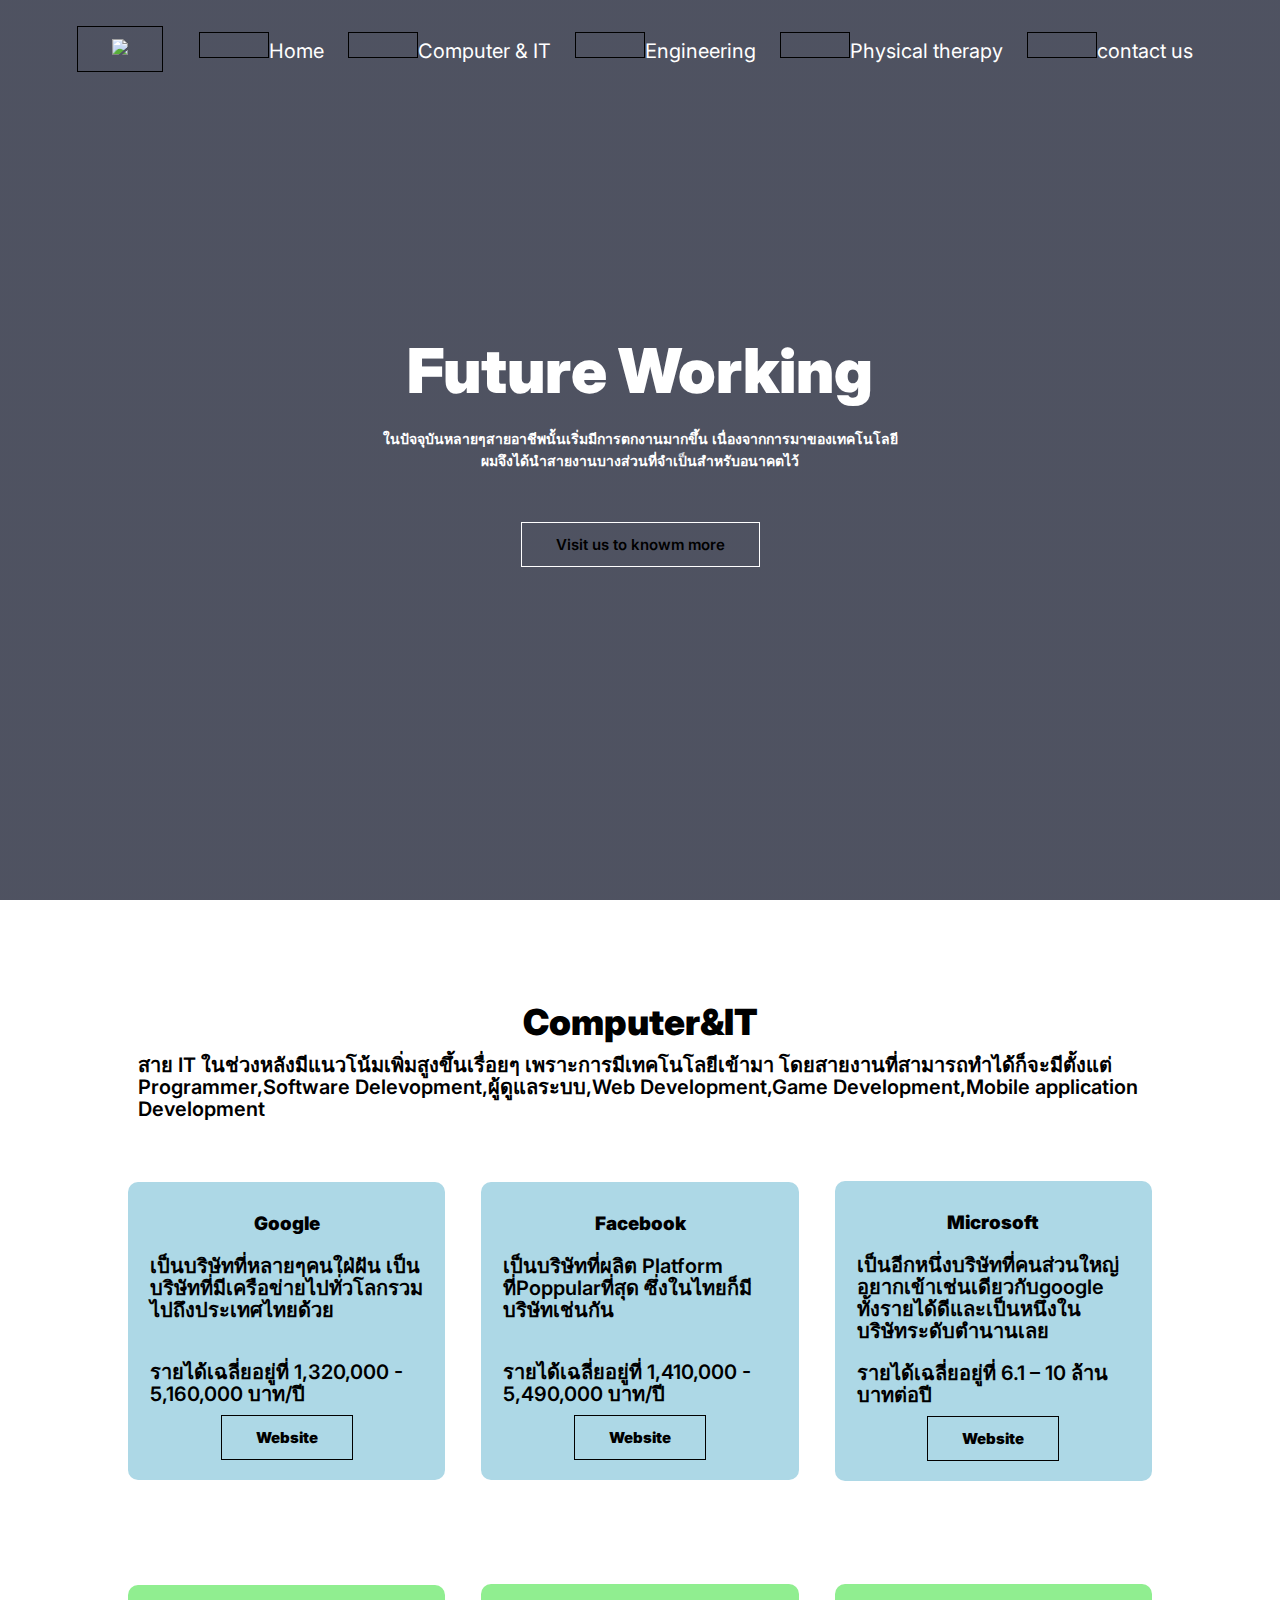
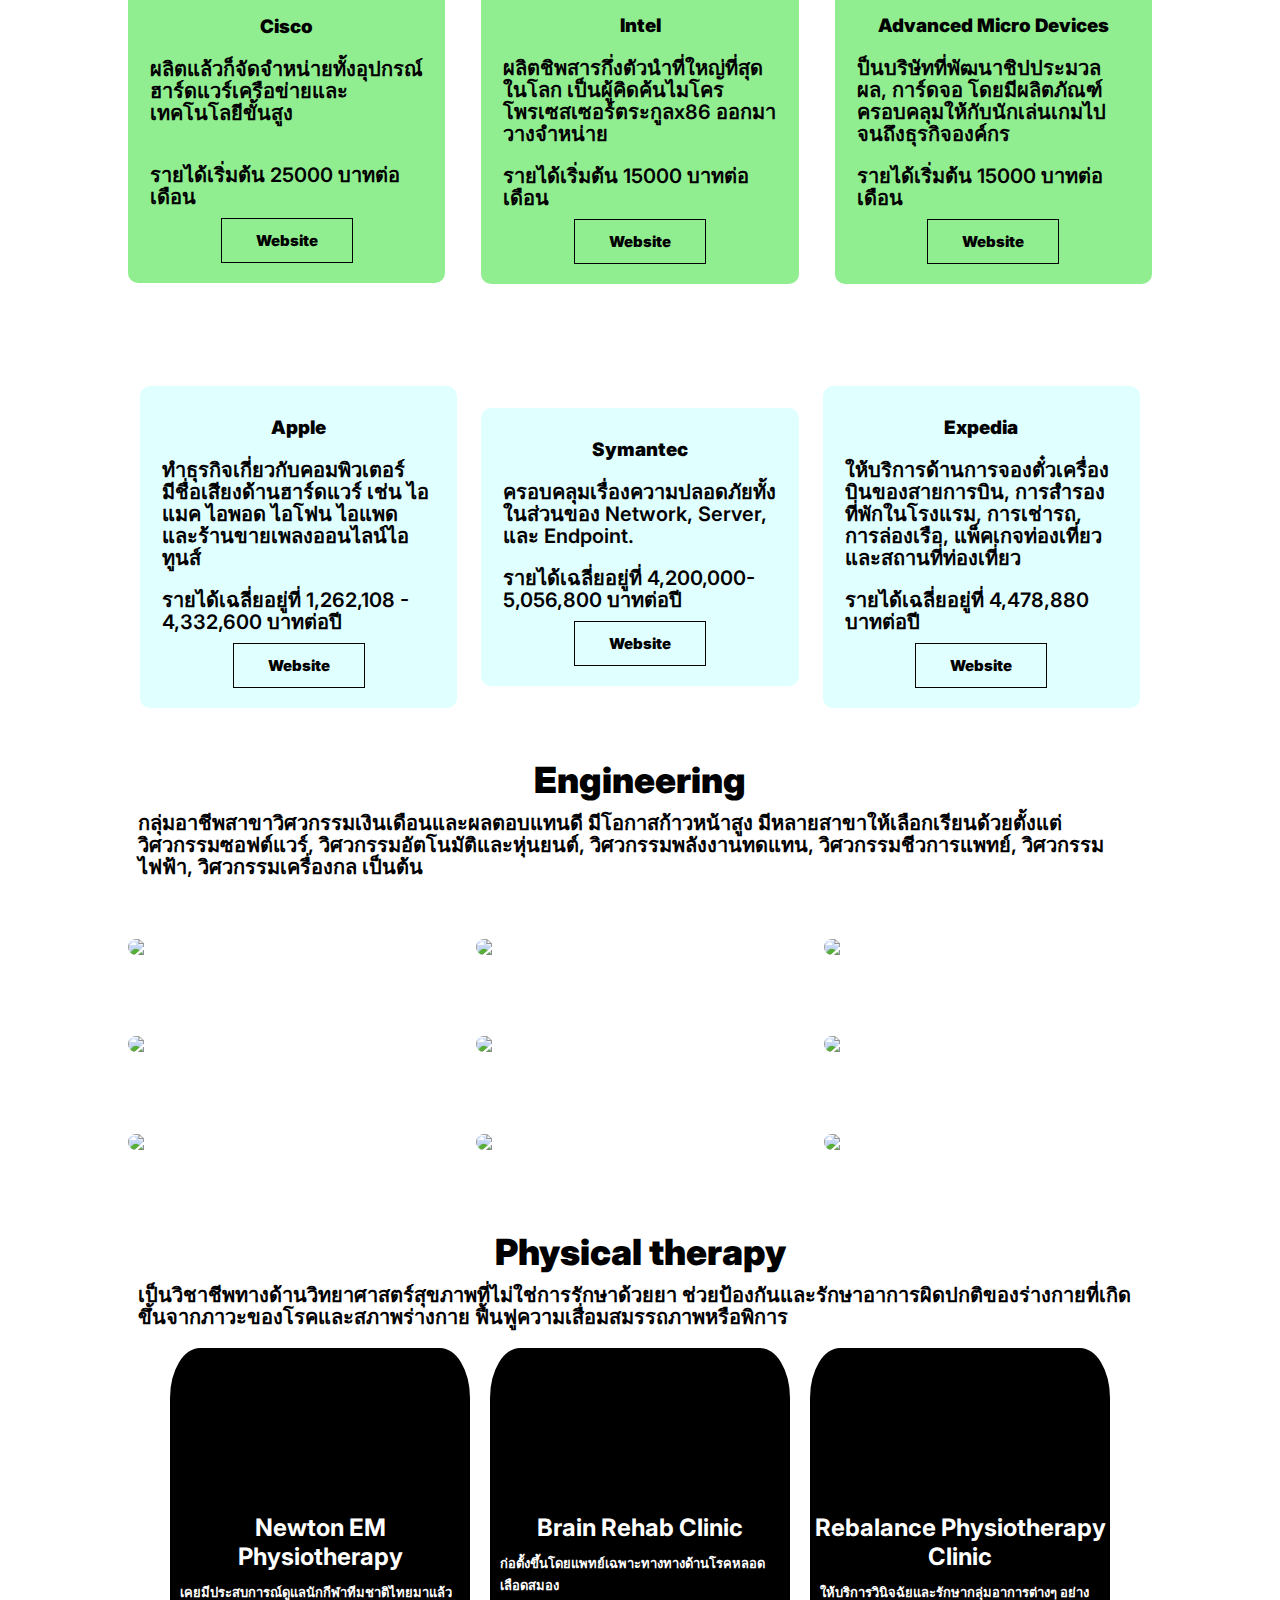
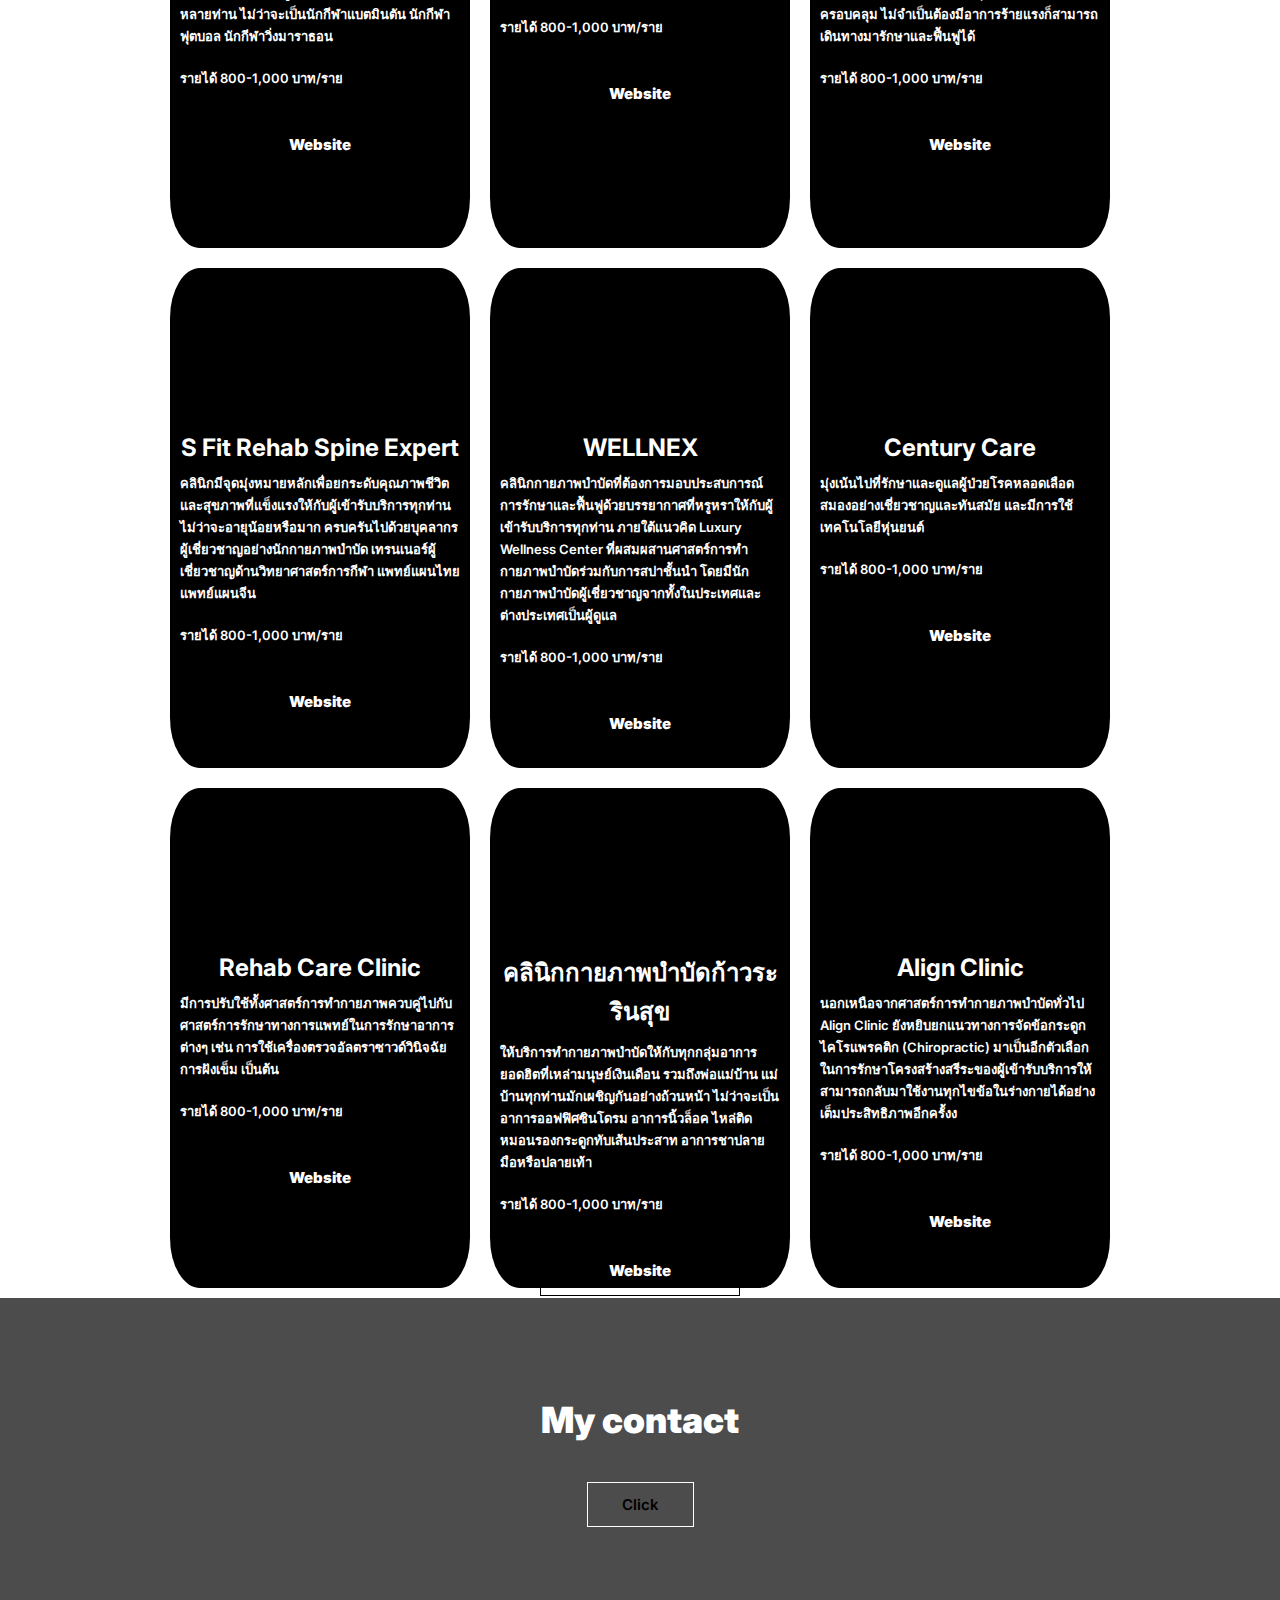
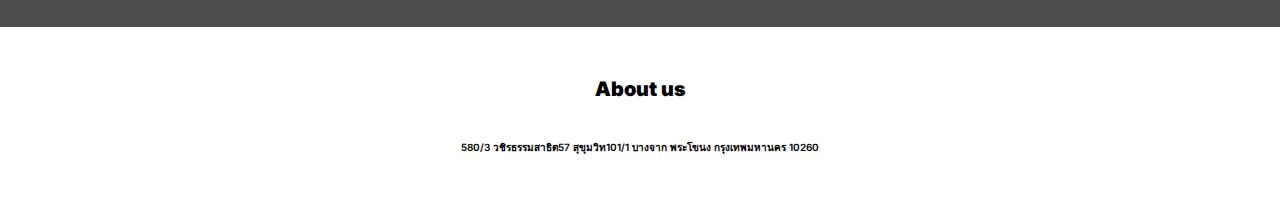
==== index.html @ 01fd1d1c "Add files via upload" ====
<!DOCTYPE html>
<html lang="en">
<head>
    <meta charset="UTF-8">
    <meta name="viewport" content="width=device-width, initial-scale=1.0">
    <title>Working</title>
    <link rel="stylesheet" href="Css.css">
    <link rel="preconnect" href="https://fonts.googleapis.com">
    <link rel="preconnect" href="https://fonts.gstatic.com" crossorigin>
    <link href="https://fonts.googleapis.com/css2?family=Inter:wght@100;600;900&display=swap" rel="stylesheet">
    <script src="Js.js"></script>

    <link rel="stylesheet" href="swiper-bundle.min.css">
</head>
<body>
   <section id="header" class="header">
    <nav>
        <a href="homepage.html"><img src="image/new.png" ></a>
        <div class="nav-links" id="navLinks">
            <i class="fa fa-times" onclick="hideMenu()"></i>
            <ul>
                <li><a href="#header"></a>Home</li>
                <li><a href="#IT"></a>Computer & IT</li>
                <li><a href="#Engineering"></a>Engineering</li>
                <li><a href="#Pty"></a>Physical therapy</li>
                <li><a href="Contact.html" target="_blank"></a>contact us</li>
            </ul>
        </div>
        <i class="fa fa-bars" onclick="showMenu()"></i>
    </nav>

    <div class="text-box">
        <h1>Future Working</h1>
        <p>ในปัจจุบันหลายๆสายอาชีพนั้นเริ่มมีการตกงานมากขึ้น เนื่องจากการมาของเทคโนโลยี <br>
            ผมจึงได้นำสายงานบางส่วนที่จำเป็นสำหรับอนาคตไว้
        </p>
        <a href="" class="hero-btn">Visit us to knowm more</a>
    </div>
   </section> 
   <!-- Computer &IT -->

   <section id="IT" class="Computer">
    <h1>Computer&IT</h1>
    <p>สาย IT ในช่วงหลังมีแนวโน้มเพิ่มสูงขึ้นเรื่อยๆ เพราะการมีเทคโนโลยีเข้ามา โดยสายงานที่สามารถทำได้ก็จะมีตั้งแต่ Programmer,Software Delevopment,ผู้ดูแลระบบ,Web Development,Game Development,Mobile application Development</p>
    <div class="row">
        <div class="com-col">
            <h3>Google</h3>
            <p>เป็นบริษัทที่หลายๆคนใฝ่ฝัน เป็นบริษัทที่มีเครือข่ายไปทั่วโลกรวมไปถึงประเทศไทยด้วย</p><br>
            <p>รายได้เฉลี่ยอยู่ที่ 1,320,000 - 5,160,000 บาท/ปี</p>
            <a href="https://workspace.google.com/intl/en_th/lp/sites/?utm_source=google&utm_medium=cpc&utm_campaign=1605214-Workspace-APAC-TH-en-BKWS-EXA-HV&utm_content=text-ad-none-none-DEV_c-CRE_663247461299-ADGP_Hybrid%20%7C%20BKWS%20-%20EXA%20%7C%20Txt_Sites_2-KWID_43700073752533693-kwd-920890075&userloc_1012728-network_g=&utm_term=KW_website%20google&gad=1&gclid=Cj0KCQjwhfipBhCqARIsAH9msbkb0Ig8JDxZynt19Jv9ZWSidZfWxNSWWNmdw6KAHRR9aK80w8Et88MaAsuAEALw_wcB&gclsrc=aw.ds">Website</a>
        </div>

        <div class="com-col">
            <h3>Facebook</h3>
            <p>เป็นบริษัทที่ผลิต Platform ที่Poppularที่สุด ซึ่งในไทยก็มีบริษัทเช่นกัน</p><br>
            <p>รายได้เฉลี่ยอยู่ที่ 1,410,000 - 5,490,000 บาท/ปี</p>
            <a href="https://www.googleadservices.com/pagead/aclk?sa=L&ai=DChcSEwjB75e9u5uCAxX3CXsHHecEAeIYABAAGgJ0bQ&gclid=Cj0KCQjwhfipBhCqARIsAH9msbmf8SQLPDVaaCQawbxkRf_F5i7EUSCWMmeyaP5wkolPDIFimy0N78kaAriREALw_wcB&ohost=www.google.com&cid=CAESV-D2Y46MriFkrymim8Nj9zIgcDpCGva1AnKdcSvnKJ6Y9a2elKciKQsZx6lMFumKW4Yzfomm928cEMv0lwIJS0KnomHLwUmIX4ub_AXOwvOnE44OJCqCug&sig=AOD64_3FYHjezRSFEt8rEEiflb-7Vt9Miw&q&adurl&ved=2ahUKEwjUr5G9u5uCAxVzbfUHHdW7CpMQ0Qx6BAgIEAE">Website</a>
        </div>

        <div class="com-col">
            <h3>Microsoft</h3>
            <p>เป็นอีกหนึ่งบริษัทที่คนส่วนใหญ่อยากเข้าเช่นเดียวกับgoogle ทั้งรายได้ดีและเป็นหนึงในบริษัทระดับตำนานเลย</p>
            <p>รายได้เฉลี่ยอยู่ที่ 6.1 – 10 ล้านบาทต่อปี</p>
            <a href="https://www.microsoft.com/th-th/">Website</a>
        </div>
    </div>

    <div class="row">
        <div class="com-col1">
            <h3>Cisco</h3>
            <p>ผลิตแล้วก็จัดจำหน่ายทั้งอุปกรณ์ฮาร์ดแวร์เครือข่ายและเทคโนโลยีขั้นสูง</p><br>
            <p>รายได้เริ่มต้น 25000 บาทต่อเดือน</p>
            <a href="https://www.cisco.com/c/th_th/index.html">Website</a>
        </div>

        <div class="com-col1">
            <h3>Intel</h3>
            <p>ผลิตชิพสารกึ่งตัวนำที่ใหญ่ที่สุดในโลก เป็นผู้คิดค้นไมโครโพรเซสเซอร์ตระกูลx86 ออกมาวางจำหน่าย</p>
            <p>รายได้เริ่มต้น 15000 บาทต่อเดือน</p>
            <a href="https://www.thailand.intel.com/content/www/th/th/homepage.html">Website</a>
        </div>

        <div class="com-col1">
            <h3>Advanced Micro Devices</h3>
            <p>ป็นบริษัทที่พัฒนาชิปประมวลผล, การ์ดจอ โดยมีผลิตภัณฑ์ครอบคลุมให้กับนักเล่นเกมไปจนถึงธุรกิจองค์กร</p>
            <p>รายได้เริ่มต้น 15000 บาทต่อเดือน</p>
            <a href="https://www.amdthailand.com/">Website</a>
        </div>
    </div>

    <div class="row">
        <div class="com-col2">
            <h3>Apple</h3>
            <p>ทำธุรกิจเกี่ยวกับคอมพิวเตอร์ มีชื่อเสียงด้านฮาร์ดแวร์ เช่น ไอแมค ไอพอด ไอโฟน ไอแพด และร้านขายเพลงออนไลน์ไอทูนส์</p>
            <p>รายได้เฉลี่ยอยู่ที่ 1,262,108 - 4,332,600 บาทต่อปี</p>
            <a href="https://www.apple.com/">Website</a>
        </div>

        <div class="com-col2">
            <h3>Symantec</h3>
            <p>ครอบคลุมเรื่องความปลอดภัยทั้งในส่วนของ Network, Server, และ Endpoint.</p>
            <p>รายได้เฉลี่ยอยู่ที่ 4,200,000-5,056,800 บาทต่อปี</p>
            <a href="https://www.broadcom.com/products/cybersecurity">Website</a>
        </div>

        <div class="com-col2">
            <h3>Expedia</h3>
            <p>ให้บริการด้านการจองตั๋วเครื่องบินของสายการบิน, การสำรองที่พักในโรงแรม, การเช่ารถ, การล่องเรือ, แพ็คเกจท่องเที่ยวและสถานที่ท่องเที่ยว</p>
            <p>รายได้เฉลี่ยอยู่ที่ 4,478,880 บาทต่อปี</p>
            <a href="https://www.expediagroup.com/home/default.aspx">Website</a>
        </div>
    </div>

   </section>
   
   <!-- Engineering -->
   <section id="Engineering" class="Engineering">
    <h1>Engineering</h1>
    <p>กลุ่มอาชีพสาขาวิศวกรรมเงินเดือนและผลตอบแทนดี มีโอกาสก้าวหน้าสูง มีหลายสาขาให้เลือกเรียนด้วยตั้งแต่วิศวกรรมซอฟต์แวร์, วิศวกรรมอัตโนมัติและหุ่นยนต์, วิศวกรรมพลังงานทดแทน, วิศวกรรมชีวการแพทย์, วิศวกรรมไฟฟ้า, วิศวกรรมเครื่องกล เป็นต้น</p>

    <div class="row">
        <div class="En-col">
            <img src="image/comEn1.jpg">
            <div class="layer">
                <h3>Software Engineering</h3>
                <p>ทําหน้าที่ วิเคราะห์และตรวจสอบซอฟต์แวร์ที่พัฒนาขึ้นอย่างมีแผนโดย อาศัยหลักการทางด้านวิศวกรรมศาสตร์เข้ามาช่วย</p>
                <h31>Amazon</h31>
                <p0>เป็นเว็บไซต์ในลักษณะEcomerce และเป็นเว็บไซต์ขายของออนไลน์ที่ใหญ่ที่สุดในสหรัฐอเมริกา</p0><br>
                <p1>รายได้สูงสุด 12,642,000 บาทต่อปี</p1>
                <a href="https://www.amazon.com/">Website</a>
            </div>
        </div>

        <div class="En-col">
            <img src="image/Mac.avif">
            <div class="layer">
                <h3>Mechanical Engineering</h3>
                <p>ทําหน้าที่ผลิตสินค้า เครื่องมือทางการแพทย์ ยานยนต์ เกษตรกรรม และระบบเครื่องจักรภายในอาคาร</p>
                <h31>Ford Motor Company</h31>
                <p0>เดำเนินธุรกิจของFort ทั้งการผลิต การกระจายสินค้า การขาย และการบริการหลังการขาย</p0><br>
                <p1>รายได้อยู่ที่27,000-42,000 บาทต่อเดือน</p1>
                <a href="https://www.ford.com/">Website</a>
            </div>
        </div>

        <div class="En-col">
            <img src="image/ElEn.jpg">
            <div class="layer">
                <h3>Electical Engineering</h3>
                <p>ทําหน้าที่ แก้ไขปัญหาเบื้องต้นและการแก้ไขปัญหาต่าง ๆ ที่เกี่ยวกับไฟฟ้า การออกแบบฮาร์ดแวร์และซอฟต์แวร์ และการตรวจสอบการจ่ายพลังงานไฟฟ้า</p>
                <h31>TECHNIC ELECTRICAL ENGINEERING</h31>
                <p0>ประกอบกิจการรับออกแบบ ให้คำปรึกษา รวมถึงติดตั้งระบบปรับอากาศ</p0><br>
                <p1>รายได้อยู่25,000-100,000 บาทต่อเดือน</p1>
                <a href="https://www.teethailand-bangkok.com/">Website</a>
            </div>
        </div>
    </div>

    <div class="row">
        <div class="En-col">
            <img src="image/chem.jpg">
            <div class="layer">
                <h3>Chemical Engineering</h3>
                <p>ทําหน้าที่เป็นวิศวกรควบคุมและวางแผนการผลิต วิศวกรออกแบบเครื่องมือและอุปกรณ์ในอุตสาหกรรมปิโตรเคมี ปิโตรเลียม สิ่งทอ ยาและอาหาร เป็นต้น                </p>
                <h31>Jacob</h31>
                <p0>เป็นบริษัทที่ให้การบริการให้คำปรึกษาด้านวิศวกรรม และยังผลิตแบรนด์กระเป๋าระดับโลกอีกด้วย</p0><br>
                <p1>รายได้อยู่ที่ 2,620,700-3,984,900 บาทต่อปี</p1>
                <a href="https://www.jacobs.com/">Website</a>
            </div>
        </div>

        <div class="En-col">
            <img src="image/Nano1.jpg">
            <div class="layer">
                <h3>Nano Engineering</h3>
                <p>ทําหน้าที่พัฒนาและควบคุมการผลิตวัสดุที่มีขนาดเล็กในระดับนาโนเมตร โดยประยุกต์หลักการทางเคมี ฟิสิกส์ และชีววิทยา</p>
                <h31>Park system</h31>
                <p0>ศึกษา วิจัย และผลิตวัตถุขนาดนาโน</p0><br>
                <p1>รายได้สูงสุด 3,478,710 บาทต่อปี</p1>
                <a href="https://www.googleadservices.com/pagead/aclk?sa=L&ai=DChcSEwixpdyUm56CAxUIqWYCHT8BDkEYABACGgJzbQ&gclid=Cj0KCQjwqP2pBhDMARIsAJQ0Czpt6d3jHDajBziB46KsQbd_LoZjKtee3tBZc34ZAwBH7sQ5hXrA8FEaAnqPEALw_wcB&ohost=www.google.com&cid=CAESV-D2Y8G2Zoo8V-BcIPa9cSonUDSk-FB9Ibnb2mmyXiOxWUKnsPdKxs47s6m37y8pRMhb63HtbmV69GunEd2wDtmqDvjOfuiPI306GHLeXF9roqxVJ55KRw&sig=AOD64_18z23CxlAGC-xqtZPP9ZWbIegdag&q&adurl&ved=2ahUKEwjVn9aUm56CAxVdSmwGHVQlB_MQ0Qx6BAgKEAE">Website</a>
            </div>
        </div>

        <div class="En-col">
            <img src="image/pitro.jpg">
            <div class="layer">
                <h3>Petroleum Engineering</h3>
                <p>ทําหน้าที่ในการสำรวจหาและออกแบบวิธีการที่จะผลิตน้ำมันดิบหรือก๊าซธรรมชาติจากแหล่งปิโตรเลียมที่สำรวจพบ</p>
                <h31>บริษัท ปตท. จำกัด (มหาชน)</h31>
                <p0>ทำธุรกิจสำรวจและผลิต ธุรกิจน้ำมัน และค้าปลีก ธุรกิจปิโตรเคมีและการกลั่น ธุรกิจไฟฟ้าและสาธารณูปการ</p0><br>
                <p1>รายได้สูงสุด 2,615,700 บาทต่อปี</p1>
                <a href="https://www.pttplc.com/">Website</a>
            </div>
        </div>
    </div>

    <div class="row">
        <div class="En-col">
            <img src="image/sapce.jpg">
            <div class="layer">
                <h3>Aerospace Engineering</h3>
                <p>ทําหน้าที่ออกแบบวิเคราะห์ทางวิศวกรรมโครงสร้าง และอากาศพลศาสตร์ ซ่อมบำรุงอากาศยาน</p>
                <h31>NASA</h31>
                <p0>ศึกษาเกี่ยวกับอวกาศ</p0><br>
                <p1>รายได้สูงสุด 3,541,929 บาทต่อปี</p1>
                <a href="https://www.nasa.gov/">Website</a>
            </div>
        </div>

        <div class="En-col">
            <img src="image/robot.jpg">
            <div class="layer">
                <h3>Robotic Engineering</h3>
                <p>ทําหน้าที่วิเคราะห์ออกแบบหุ่นยนต์หรือเครื่องจักรกล</p>
                <h31>irobot</h31>
                <p0>ทำธุรกิจสร้างหุ่นยนต์สำหรับการทหาร เพื่อใช้ตรวจหาและกู้ระเบิดในสนามรบ แล้วพัฒนาสินค้าสำหรับให้คนทั่วไปใช้ในบ้าน</p0><br>
                <p1>รายได้สูงสุด 3,939,594 บาทต่อปี</p1>
                <a href="https://www.googleadservices.com/pagead/aclk?sa=L&ai=DChcSEwig3pOLqZ6CAxVvDXsHHRc6CokYABAAGgJ0bQ&gclid=Cj0KCQjwqP2pBhDMARIsAJQ0CzqFSTJNp1ZwcJyf1BnE28FEuRHxA54KaQcBQdOQ87Uvj6zk6zXF8bkaAhfxEALw_wcB&ohost=www.google.com&cid=CAESV-D2XqUkuGo-zPx1jzXiRTRdNfELhyTO1d_LF_eC_CqgO2IZ10tjXW9gqPJPo7cVG_9OnCUPxhBNV8ZBo-7UnYoxaj2EZH31E-82ou_bjkX1cXS8kOJVcA&sig=AOD64_0sNe2sW0_QU8csK1OCO-8RRTobSg&q&adurl&ved=2ahUKEwj9yI2LqZ6CAxU6p1YBHWlEBzoQ0Qx6BAgJEAE">Website</a>
            </div>
        </div>

        <div class="En-col">
            <img src="image/Civil.jpg">
            <div class="layer">
                <h3>Civil Engineering</h3>
                <p>ทําหน้าที่ออกแบบโครงสร้าง ประมาณราคาสถาปัตย์ และวิศวกรสนามในบริษัทรับเหมาก่อสร้างต่างๆ</p>
                <h31>Civil Engineering Public Company</h31>
                <p0>รับเหมาก่อสร้างถนนสะพานและอุโมงค์</p0>
                <p1>รายได้สูงสุด 300,000-384,000 บาทต่อปี</p1>
                <a href="https://www.civilengineering.co.th/">Website</a>
            </div>
        </div>
    </div>
   </section>
   
   
   
   <!-- Physical therapy -->
   <section id="Pty" class="Pty">
    <h1>Physical therapy</h1>
    <p>เป็นวิชาชีพทางด้านวิทยาศาสตร์สุขภาพที่ไม่ใช่การรักษาด้วยยา ช่วยป้องกันและรักษาอาการผิดปกติของร่างกายที่เกิดขึ้นจากภาวะของโรคและสภาพร่างกาย ฟื้นฟูความเสื่อมสมรรถภาพหรือพิการ</p>
    <div class="PTY-box">
        <div class="card">
            <div class="card-image car-1"></div>
            <h2>Newton EM Physiotherapy</h2>
            <p>เคยมีประสบการณ์ดูแลนักกีฬาทีมชาติไทยมาแล้วหลายท่าน ไม่ว่าจะเป็นนักกีฬาแบตมินตัน นักกีฬาฟุตบอล นักกีฬาวิ่งมาราธอน</p>
            <p>รายได้ 800-1,000 บาท/ราย</p>
            <a href="https://www.newtonem.com">Website</a>
        </div>
    
        <div class="card">
            <div class="card-image car-2"></div>
            <h2>Brain Rehab Clinic</h2>
            <p>ก่อตั้งขึ้นโดยแพทย์เฉพาะทางทางด้านโรคหลอดเลือดสมอง</p>
            <p>รายได้ 800-1,000 บาท/ราย</p>
            <a href="https://www.brainrehab.clinic">Website</a>
        </div>
    
        <div class="card">
            <div class="card-image car-3"></div>
            <h2>Rebalance Physiotherapy Clinic</h2>
            <p>ให้บริการวินิจฉัยและรักษากลุ่มอาการต่างๆ อย่างครอบคลุม ไม่จำเป็นต้องมีอาการร้ายแรงก็สามารถเดินทางมารักษาและฟื้นฟูได้</p>
            <p>รายได้ 800-1,000 บาท/ราย</p>
            <a href="https://www.rebalancebangkok.com">Website</a>
        </div>
    </div>

    <div class="PTY-box">
        <div class="card">
            <div class="card-image car-4"></div>
            <h2>S Fit Rehab Spine Expert</h2>
            <p>คลินิกมีจุดมุ่งหมายหลักเพื่อยกระดับคุณภาพชีวิตและสุขภาพที่แข็งแรงให้กับผู้เข้ารับบริการทุกท่าน ไม่ว่าจะอายุน้อยหรือมาก ครบครันไปด้วยบุคลากรผู้เชี่ยวชาญอย่างนักกายภาพบำบัด เทรนเนอร์ผู้เชี่ยวชาญด้านวิทยาศาสตร์การกีฬา แพทย์แผนไทย แพทย์แผนจีน</p>
            <p>รายได้ 800-1,000 บาท/ราย</p>
            <a href="https://www.sfitrehab.com">Website</a>
        </div>
    
        <div class="card">
            <div class="card-image car-5"></div>
            <h2>WELLNEX</h2>
            <p>คลินิกกายภาพบำบัดที่ต้องการมอบประสบการณ์การรักษาและฟื้นฟูด้วยบรรยากาศที่หรูหราให้กับผู้เข้ารับบริการทุกท่าน ภายใต้แนวคิด Luxury Wellness Center ที่ผสมผสานศาสตร์การทำกายภาพบำบัดร่วมกับการสปาชั้นนำ โดยมีนักกายภาพบำบัดผู้เชี่ยวชาญจากทั้งในประเทศและต่างประเทศเป็นผู้ดูแล</p>
            <p>รายได้ 800-1,000 บาท/ราย</p>
            <a href="https://wellnexthailand.com">Website</a>
        </div>
    
        <div class="card">
            <div class="card-image car-6"></div>
            <h2>Century Care</h2>
            <p>มุ่งเน้นไปที่รักษาและดูแลผู้ป่วยโรคหลอดเลือดสมองอย่างเชี่ยวชาญและทันสมัย และมีการใช้เทคโนโลยีหุ่นยนต์</p>
            <p>รายได้ 800-1,000 บาท/ราย</p>
            <a href="https://www.centurycareth.com">Website</a>
        </div>
    </div>

    <div class="PTY-box">
        <div class="card">
            <div class="card-image car-7"></div>
            <h2>Rehab Care Clinic</h2>
            <p>มีการปรับใช้ทั้งศาสตร์การทำกายภาพควบคู่ไปกับศาสตร์การรักษาทางการแพทย์ในการรักษาอาการต่างๆ เช่น การใช้เครื่องตรวจอัลตราซาวด์วินิจฉัย การฝังเข็ม เป็นต้น</p>
            <p>รายได้ 800-1,000 บาท/ราย</p>
            <a href="https://www.rebalancebangkok.com">Website</a>
        </div>
    
        <div class="card">
            <div class="card-image car-8"></div>
            <h2>คลินิกกายภาพบำบัดก้าวระรินสุข</h2>
            <p>ให้บริการทำกายภาพบำบัดให้กับทุกกลุ่มอาการยอดฮิตที่เหล่ามนุษย์เงินเดือน รวมถึงพ่อแม่บ้าน แม่บ้านทุกท่านมักเผชิญกันอย่างถ้วนหน้า ไม่ว่าจะเป็นอาการออฟฟิศซินโดรม อาการนิ้วล็อค ไหล่ติด หมอนรองกระดูกทับเส้นประสาท อาการชาปลายมือหรือปลายเท้า</p>
            <p>รายได้ 800-1,000 บาท/ราย</p>
            <a href="https://www.rebalancebangkok.com">Website</a>
        </div>
    
        <div class="card">
            <div class="card-image car-9"></div>
            <h2>Align Clinic</h2>
            <p>นอกเหนือจากศาสตร์การทำกายภาพบำบัดทั่วไป Align Clinic ยังหยิบยกแนวทางการจัดข้อกระดูกไคโรแพรคติก (Chiropractic) มาเป็นอีกตัวเลือกในการรักษาโครงสร้างสรีระของผู้เข้ารับบริการให้สามารถกลับมาใช้งานทุกไขข้อในร่างกายได้อย่างเต็มประสิทธิภาพอีกครั้งง</p>
            <p>รายได้ 800-1,000 บาท/ราย</p>
            <a href="https://www.aligncityclinic.com">Website</a>
        </div>
    </div>
</section>

<!-- call action -->
<section class="cta">
    <h1>My contact</h1>
    <a href="Contact.html" target="_blank" class="hero-btn">Click</a>
</section>

<section class="footer">
    <h4>About us</h4>
    <p>580/3 วชิรธรรมสาธิต57 สุขุมวิท101/1 บางจาก พระโขนง กรุงเทพมหานคร 10260</p>
</section>
</body>

<script src="Js.js"></script>
</html>
---- Css.css ----
*{
    margin: 0;
    padding: 0;
    font-family: 'Inter', sans-serif;
    align-items: center;
    justify-content: center;
}
.header{
    min-height: 100vh;
    width: 100%;
    background-image:linear-gradient(rgba(4,9,30,0.7),rgba(4,9,30,0.7)),url(image/Background2.jpg);
    background-position: center;
    background-size: cover;
    position: relative;
}
nav a img{
    width: 150px;
}
nav{
    display: flex;
    padding: 2% 6%;
    justify-content: space-between;
    align-items: center;
}
.nav-links{
    flex: 1;
    text-align: right;
}
.nav-links ul li{
    list-style: none;
    display:inline-block;
    padding: 5px 10px;
    position: relative;
}
.nav-links ul li {
    color: #fff;
    text-decoration: none;
    font-size: 20px;
}
.nav-links ul li::after{
    content: '';
    width: 0%;
    height: 2px;
    background:#08F7FE ;
    display: block;
    margin: auto;
    transition: 1s;
}
.nav-links ul li:hover::after{
    width: 100%;
}
.text-box{
    width: 90%;
    color: #fff;
    position: absolute;
    top: 50%;
    left: 50%;
    transform: translate(-50%,-50%);
    text-align: center;
}
.text-box h1{
    font-size: 62px;
    color: #fff;
}
.text-box p{
    margin: 10px 0 40px;
    font-size: 14px;
    color: #fff;
    text-align: center;
}
.hero-btn{
    display: inline-block;
    text-decoration: none;
    color:black;
    font-weight: 600;
    border: 1px solid white;
    padding: 12px 34px;
    font-size: 15px;
    background: transparent;
    position: relative;
    cursor: pointer;
    transition: 1s;
}
.hero-btn:hover{
    border: 1px solid #03DDDC;
    background: #03DDDC;
}

nav .fa{
    display: none;
}

@media(max-width: 700px){
    .text-box h1{
        font-size: 20px;
    }
    .nav-links ul li{
        display: block;
    }
    .nav-links{
        position: fixed;
        background: #03DDDC;
        height: 100hv;
        width: 200px;
        top: 0;
        right: -200px;
        text-align: left;
        z-index: 2;
        transition: 1s;
    }
    nav .fa{
        display: block;
        color: #fff;
        margin: 10px;
        font-size: 22px;
        cursor: pointer;
    }
    .nav-links ul{
        padding: 30px;
    }
}
/* computer */

.Computer{
    width: 80%;
    margin:auto;
    text-align: center;
    padding-top: 100px;
    background-position:bottom;
    background-size:cover;
    position: relative;
}
h1{
    font-size: 36px;
    font-weight: 900;
    color: #000000;
}

p{
    color: #000000;
    font-size: 20px;
    font-weight: 600;
    line-height: 22px;
    padding:10px;
}

.row{
    margin-top:5% ;
    display: flex;
    justify-content:space-between ;
}
.com-col{
    flex-basis: 31%;
    background: lightblue;
    border-radius: 10px;
    margin-bottom: 5%;
    padding: 20px 12px;
    box-sizing: border-box;
    transition: 1s;
}

.com-col1{
    flex-basis: 31%;
    background: lightgreen;
    border-radius: 10px;
    margin-bottom: 5%;
    padding: 20px 12px;
    box-sizing: border-box;
    transition: 1s;
}

.com-col2{
    flex-basis: 31%;
    background: lightcyan;
    border-radius: 10px;
    margin-bottom: 5%;
    padding: 20px 12px;
    box-sizing: border-box;
    margin: auto;
    transition: 1s;
}

h3{
    text-align: center;
    font-weight: 900;
    margin: 10px 0;
}
p{
    text-align: left;
}
a{
    display: inline-block;
    text-decoration: none;
    color: #000000;
    border: 1px solid #000000;
    padding: 12px 34px;
    font-size: 15px;
    background: transparent;
    position: relative;
    cursor: pointer;
    transition: 1s;
    font-weight: 900;
    transition: 1s
}


.com-col:hover{
    box-shadow: 0 0 20px 0px rgba(18, 85, 230, 0.7);
}

.com-col1:hover{
    box-shadow: 0 0 20px 0px rgba(0, 255, 13, 0.7);
}

.com-col2:hover{
    box-shadow: 0 0 20px 0px rgba(0, 195, 255, 0.7);
}

.a:hover{
    border: 1px solid #ffffff;
    background: #ffffff;
}


@media(max-width: 700px) {
    .row{
        flex-direction: column;
    }
}

/* elec */

.Engineering{
    width: 80%;
    margin: auto;
    text-align: center;
    padding-top: 50px;
    position: relative;
}
.En-col{
    flex-basis: 32%;
    border-radius: 10px;
    margin-bottom: 30px;
    position: relative;
    overflow: hidden;
}
.En-col img{
    width: 100%;
    display: block;
}
.layer{
    background:transparent;
    height: 100%;
    width:100%;
    position: absolute;
    top: 0;
    left: 0;
    transition: 1s;
}
.layer:hover{
    background:rgba(0, 0, 0, 0.7);
}
.layer h3{
    width: 100%;
    font-weight: 900;
    color:#fff;
    font-size: 30px;
    bottom: 0;
    left: 50%;
    transform: translateX(-50%);
    position: absolute;
    opacity: 0;
    transition: 0.5s;
}
.layer:hover h3{
    bottom: 90%;
    opacity: 1;
}

.layer p{
    width: 100%;
    font-weight: 600;
    color:#fff;
    font-size: 15px;
    bottom: 0;
    left: 50%;
    transform: translateX(-50%);
    position: absolute;
    opacity: 0;
    transition: 0.5s;
}
.layer:hover p{
    bottom: 75%;
    opacity: 1;
}
.layer h31{
    width: 100%;
    font-weight: 900;
    color:#fff;
    font-size: 15px;
    bottom: 0;
    left: 50%;
    transform: translateX(-50%);
    position: absolute;
    opacity: 0;
    transition: 0.5s;
}
.layer:hover h31{
    bottom: 70%;
    opacity: 1;
}
.layer p0{
    width: 100%;
    font-weight: 600;
    color:#fff;
    font-size: 15px;
    bottom: 0;
    left: 50%;
    transform: translateX(-50%);
    position: absolute;
    opacity: 0;
    transition: 0.5s;
}
.layer:hover p0{
    bottom: 60%;
    opacity: 1;
}
.layer p1{
    width: 100%;
    font-weight: 600;
    color:#fff;
    font-size: 15px;
    bottom: 0;
    left: 50%;
    transform: translateX(-50%);
    position: absolute;
    opacity: 0;
    transition: 0.5s;
}
.layer:hover p1{
    bottom: 55%;
    opacity: 1;
}
.layer a{
    display: inline-block;
    text-decoration: none;
    color: #fffafa;
    border: 1px solid #ffffff;
    padding: 12px 34px;
    font-size: 15px;
    background: transparent;
    position: relative;
    cursor: pointer;
    width: 100%;
    font-weight: 600;
    color:#fff;
    font-size: 20px;
    bottom: 0;
    left: 50%;
    transform: translateX(-50%);
    position: absolute;
    opacity: 0;
    transition: 0.5s;
    
}
.layer:hover a{
    bottom: 45%;
    opacity: 1;
}

/* pty */

.Pty{
    width: 80%;
    margin: auto;
    text-align: center;
    padding-top: 50px;
    position: relative;
}
.PTY-box{
    display: flex;
    flex-wrap: wrap;
}
.card{
    color: #fff;
    background-color: #000000; 
    width: 300px;
    height: 500px;
    margin: 10px;
    border-radius: 10%;
    transition: 0.5s;
}
.card-image{
    height: 150px;
    margin-bottom: 15px;
    background-size: cover;
    border-radius: 10%;
}
.car-1{
    background-image: url(image/phy2.jpg);
    background-size: cover;
}
.car-2{
    background-image: url(image/phy3.jpg);
}
.car-3{
    background-image: url(image/phy4.jpg);
}
.car-4{
    background-image: url(image/phy5.jpg);
}
.car-5{
    background-image: url(image/phy6.jpg);
}
.car-6{
    background-image: url(image/phy7.jpg);
}
.car-7{
    background-image: url(image/phy8.jpg);
}
.car-8{
    background-image: url(image/phy9.png);
}
.car-9{
    background-image: url(image/phy10.jpg);
}
.card p{
    padding: 10px;
    color: #fff;
    font-size: 13px;
}
.card a{
    padding: 15px 20px;
    display: block;
    margin: 20px 50px;
    color: #fff;
}
.card:hover a{
    color: #255784;
    background: #1fe9ff;
    box-shadow: 0 0 10px #2196f3,0 0 40px #2196f3,0 0 80px #2196f3;
}
.card:hover{
    transform: scale(1.2);
    box-shadow: 5px 5px 15px rgba(0,0,0,0.7);
}

/* call action */

.cta{
    background-image: linear-gradient(rgba(0,0,0,0.7),rgba(0,0,0,0.7)),url(image/Mac.jpg);
    background-position: center;
    background-size: cover;
    text-align: center;
    padding:100px 0;
}
.cta h1{
    margin-bottom: 40px;
    padding: 0;
    color: #fff;
}

@media(max-width: 700px){
    .cta h1{
        font-size: 24px;
    }
}

/* Footer */

.footer{
    width: 100%;
    text-align: center;
    padding: 30px 0;
}
.footer h4{
    margin-bottom: 25px;
    margin-top: 20px;
    font-weight: 900;
    font-size: 20px;
}

.footer p{
    text-align: center;
    font-size: 10px;
}

.Sub-header{
    height: 50vh;
    width: 100%;
    background-image: linear-gradient(rgba(0,0,0,0.7),rgba(0,0,0,0.7)),url(image/Mac.jpg);
    background-position: center;
    background-size: cover;
}
.Sub-header h1{
    font-size: 60px;
    color: #fff;
    text-align: center;
    margin-top: 10px;
}

.location{
    width: 80%;
    margin: auto;
    padding: 80px 0;
}

.location iframe{
    width: 100%;
} 

.contact{
    width: 80%;
    margin: auto;
}
.contact-col{
    flex-basis: 48%;
    margin-bottom: 30px;
}
.contact-col img{  
    width: 50px;
    font-size: 28px;
    color: #000000;
    margin: 10px;
    margin-right: 30px;
}
.contact-col div{
    margin-bottom: 40px;
}
.contact-col div h5{
    padding-left: 10px;
    font-size: 25px;
    font-weight: 600;
}
.contact-col input, .contact-col textarea{
    width: 100%;
    padding: 15px;
    margin-bottom: 17px;
    outline: none;
    border: 1px solid black;
    box-sizing: border-box;
}
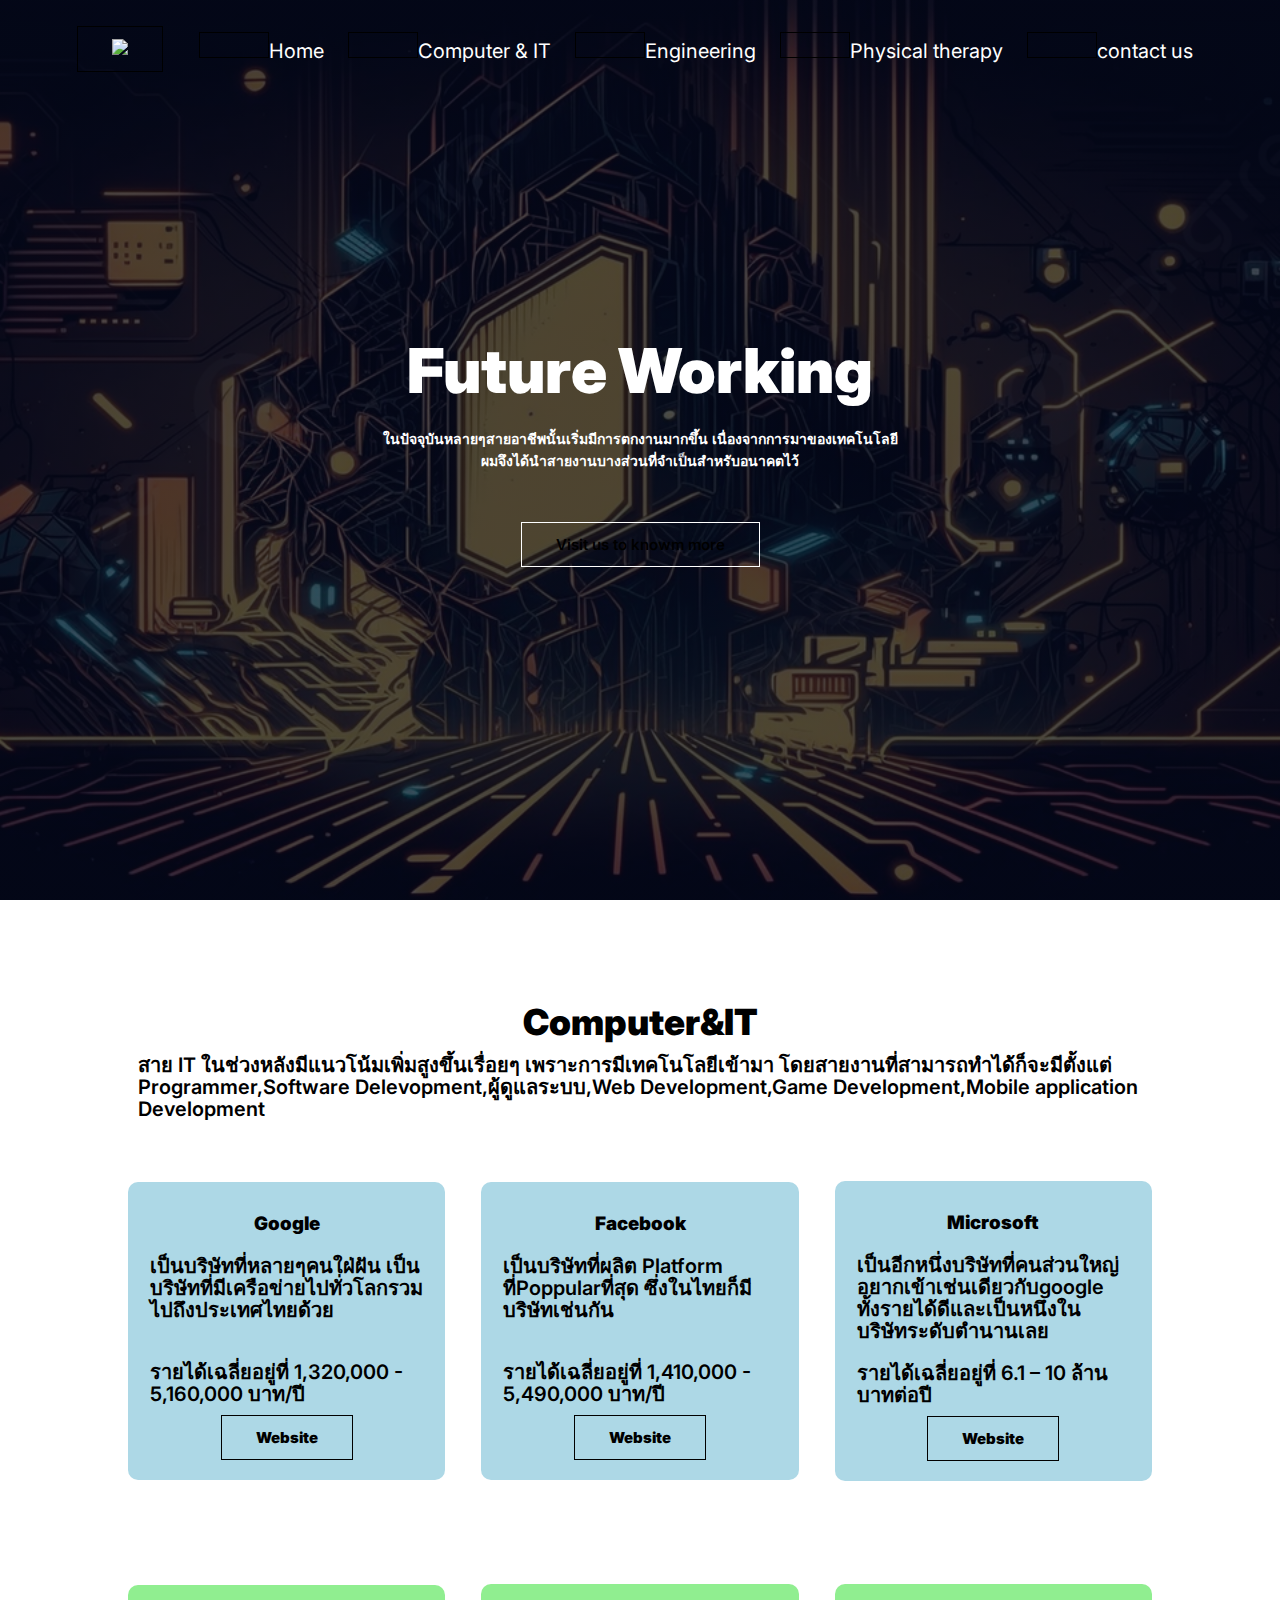
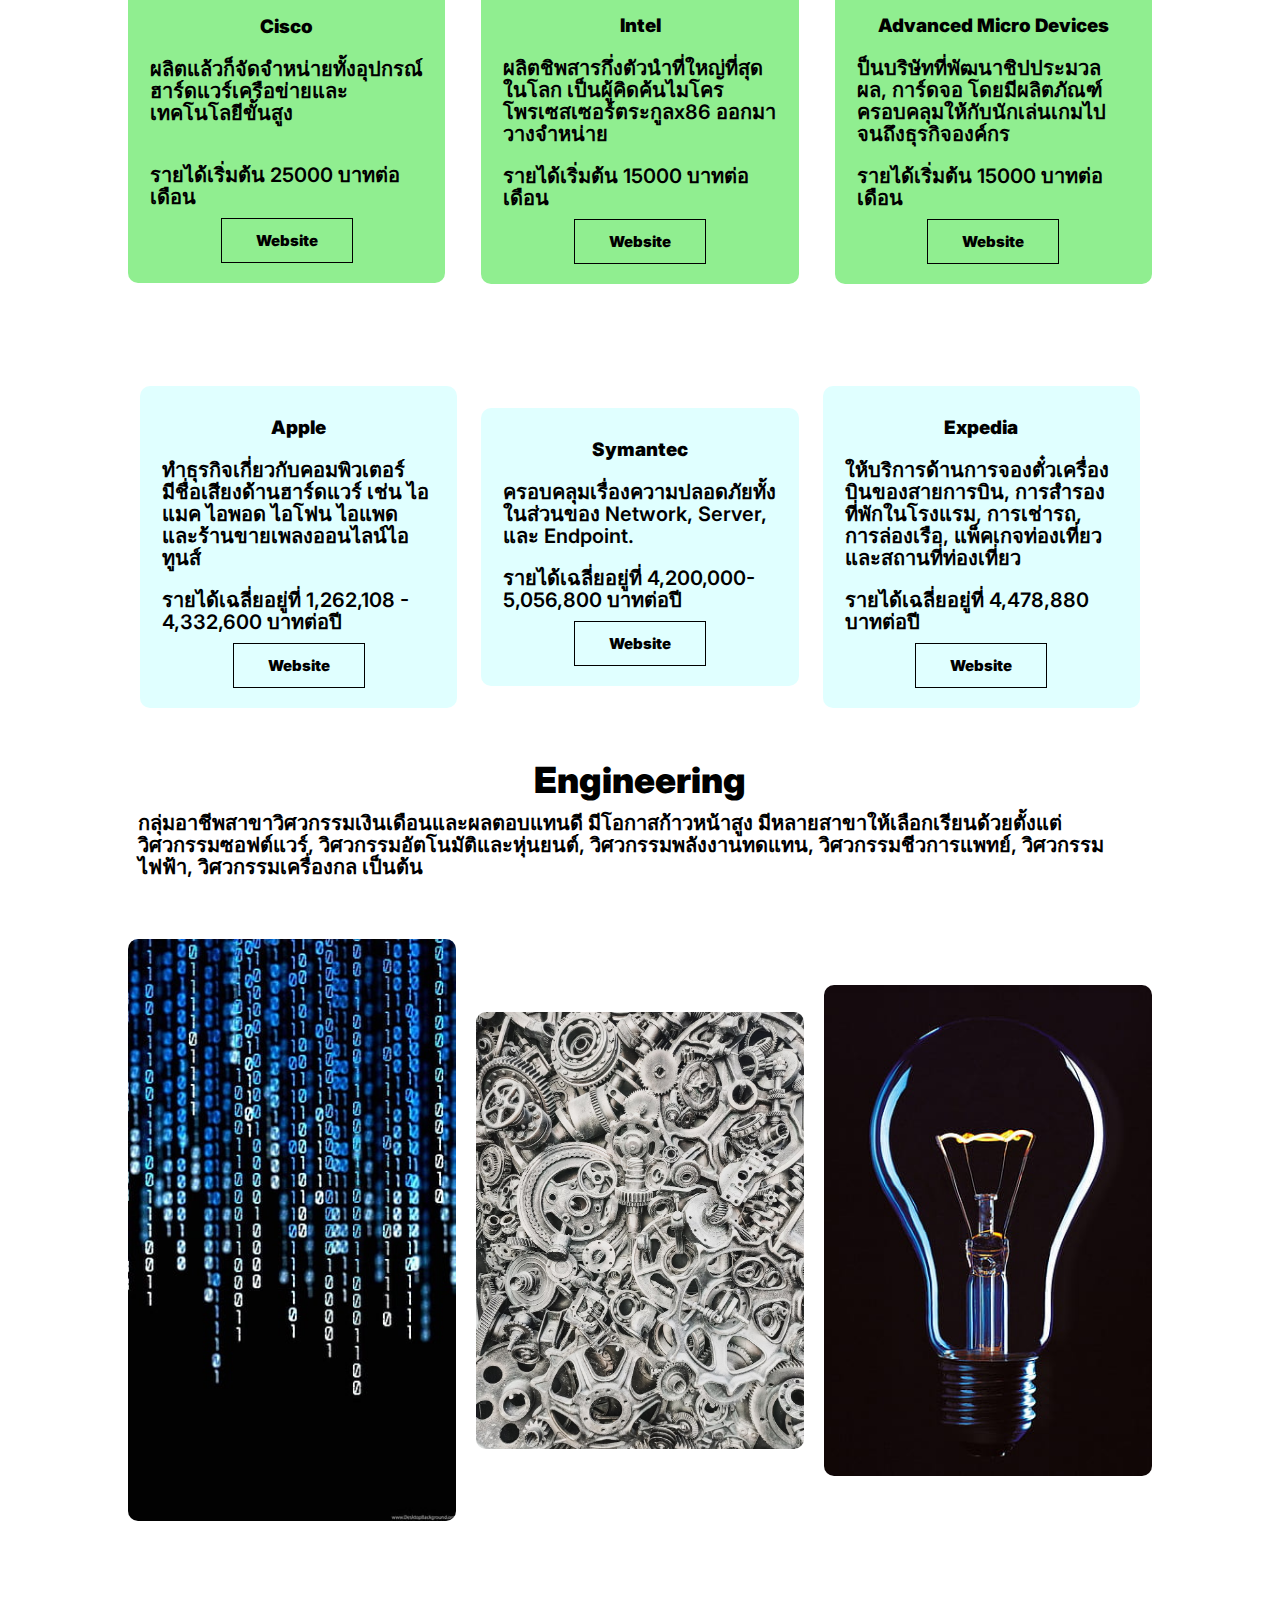
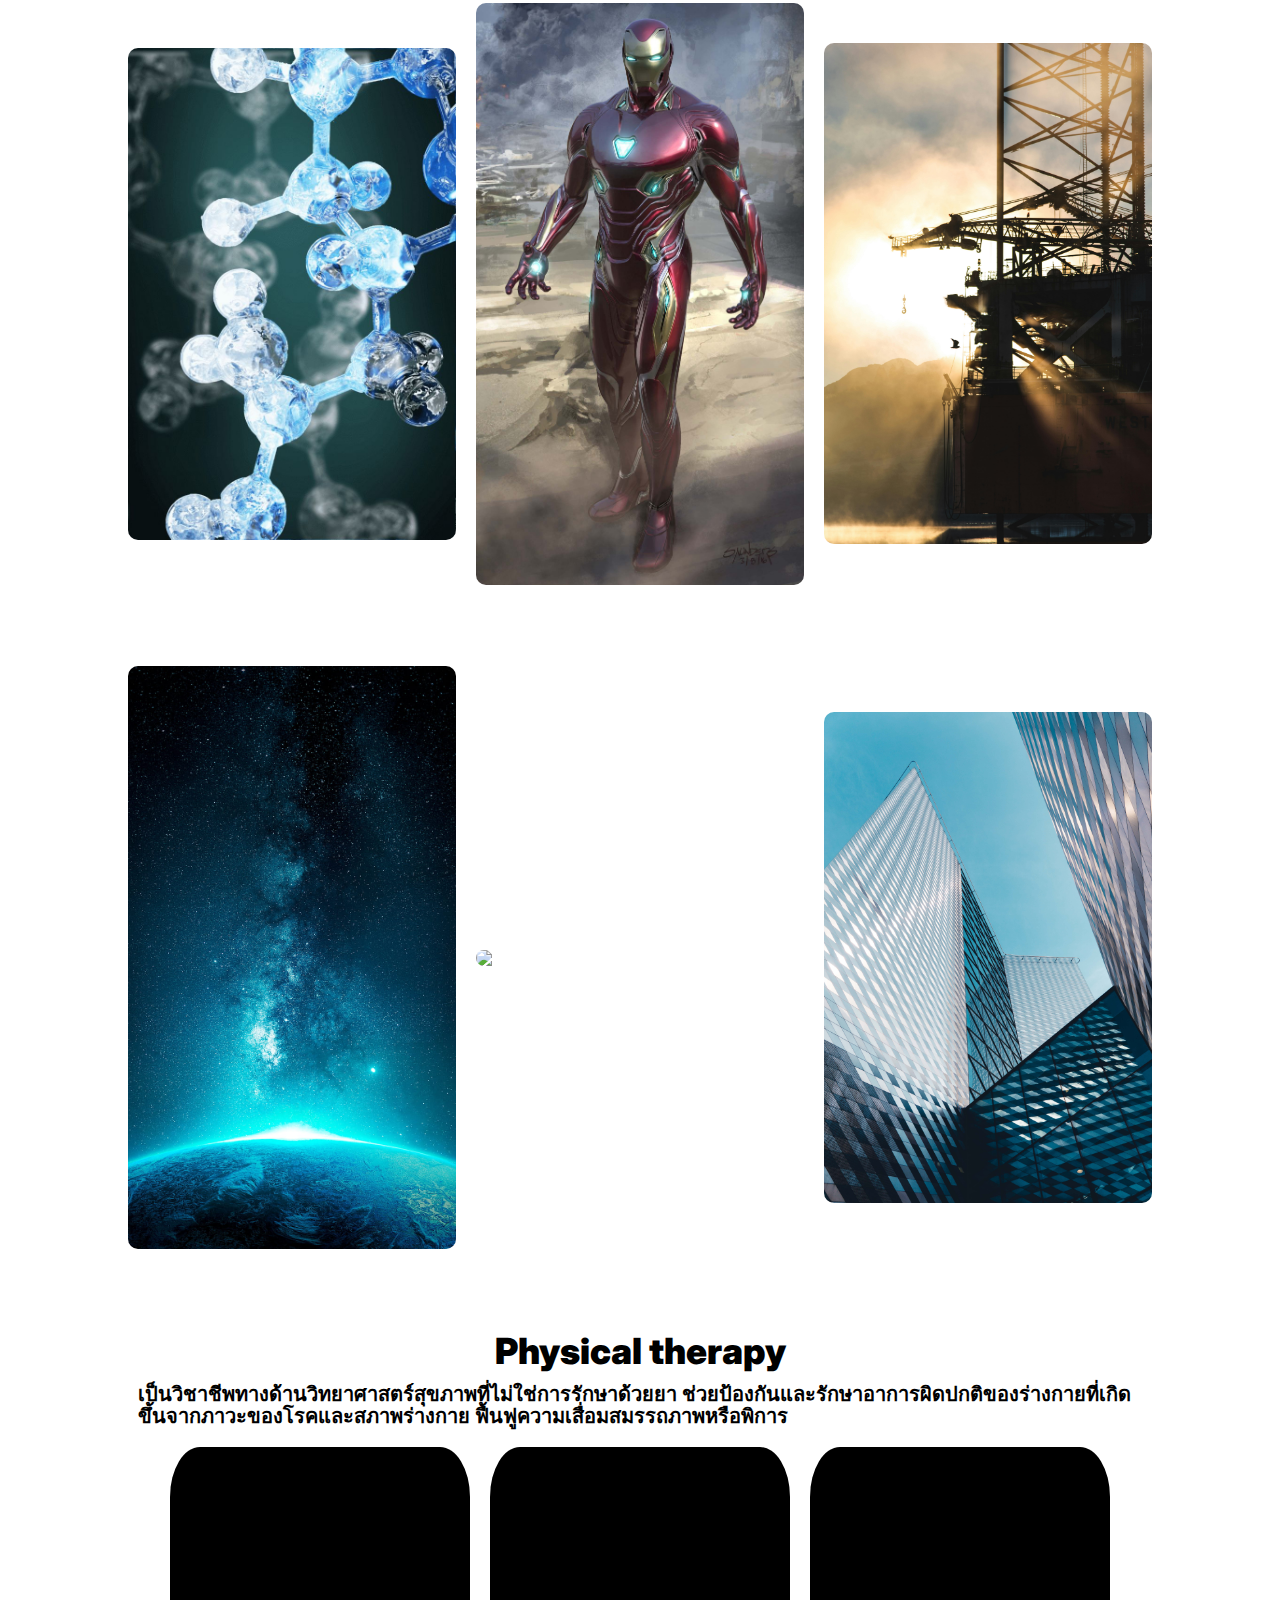
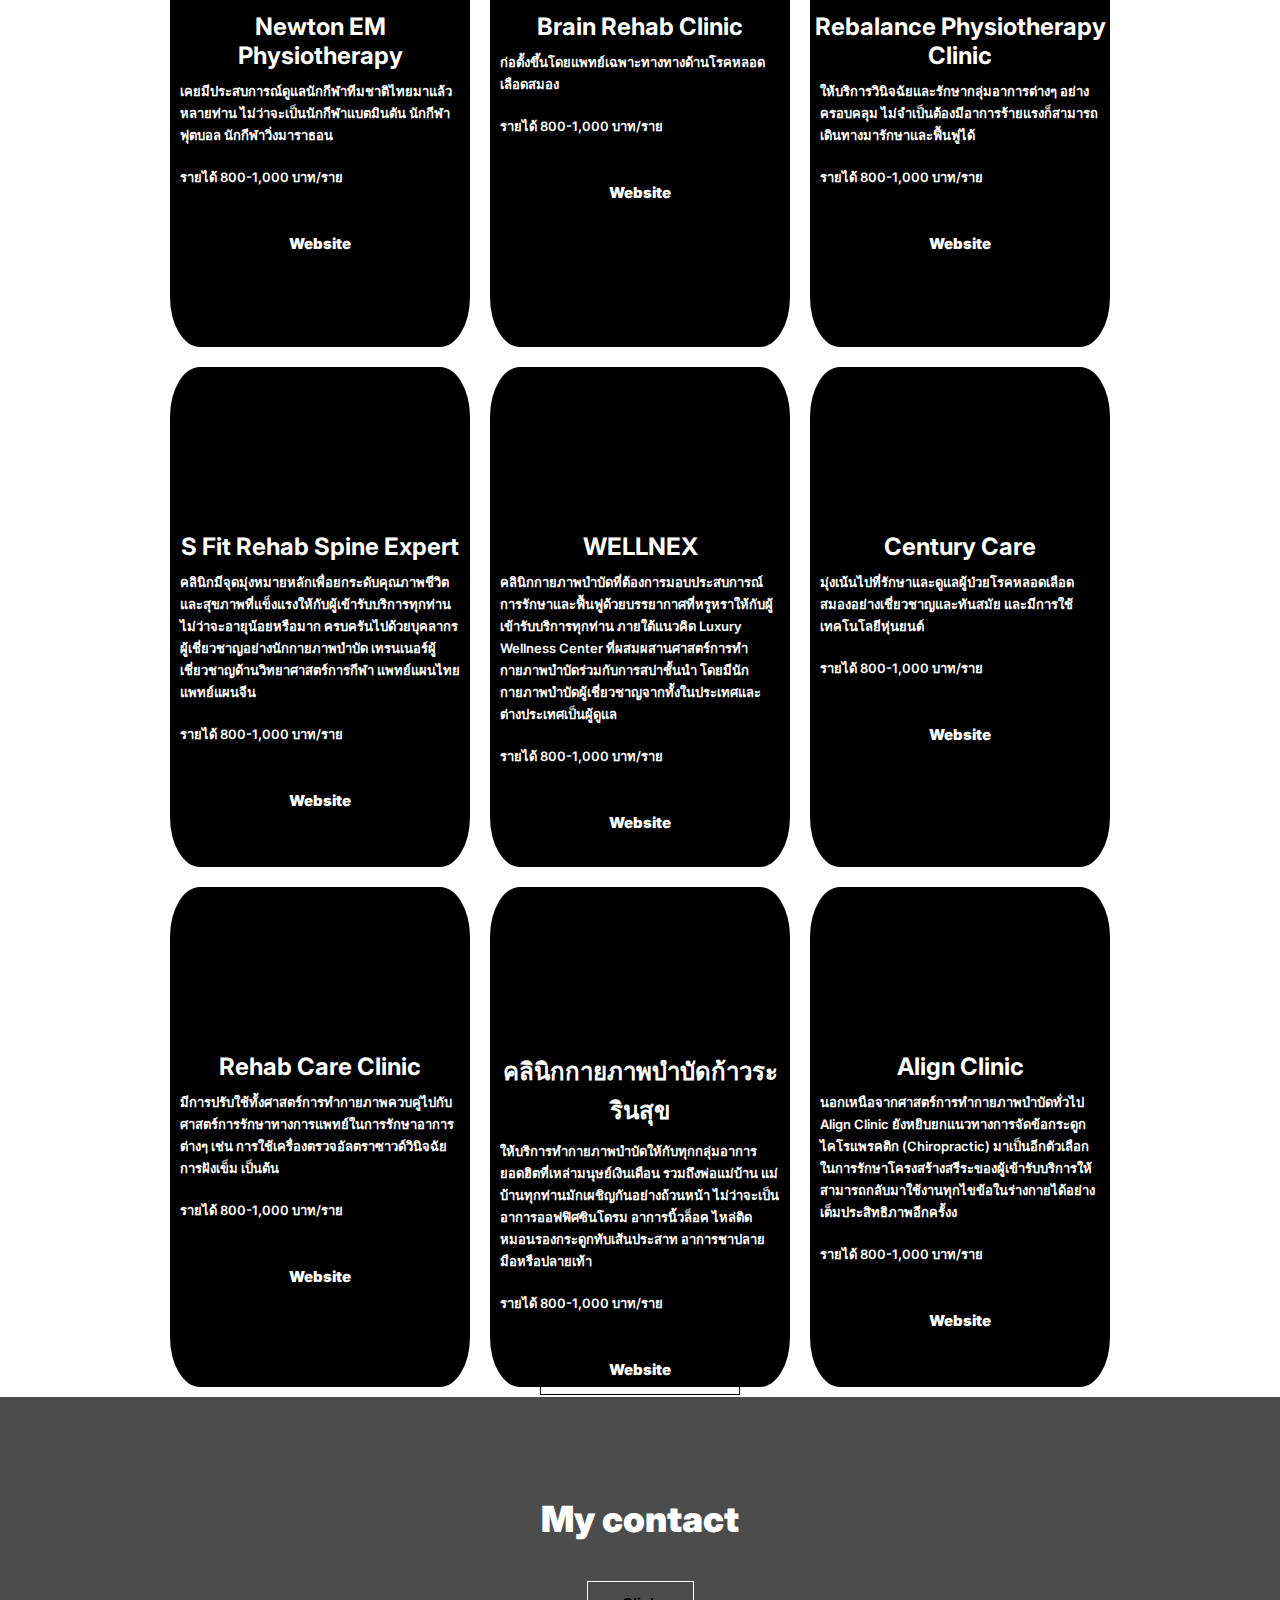
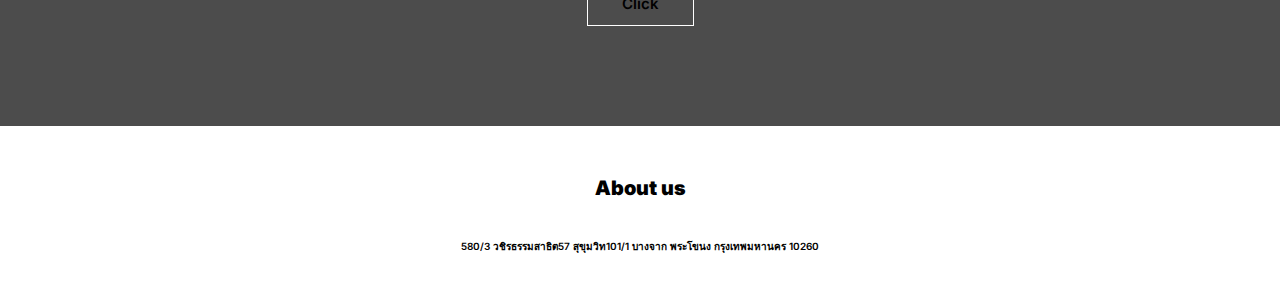
==== commit d28ced02: "Update index.html" ====
--- a/index.html
+++ b/index.html
@@ -120,7 +120,7 @@
 
     <div class="row">
         <div class="En-col">
-            <img src="image/comEn1.jpg">
+            <img src="comEn1.jpg">
             <div class="layer">
                 <h3>Software Engineering</h3>
                 <p>ทําหน้าที่ วิเคราะห์และตรวจสอบซอฟต์แวร์ที่พัฒนาขึ้นอย่างมีแผนโดย อาศัยหลักการทางด้านวิศวกรรมศาสตร์เข้ามาช่วย</p>
@@ -132,7 +132,7 @@
         </div>
 
         <div class="En-col">
-            <img src="image/Mac.avif">
+            <img src="Mac.avif">
             <div class="layer">
                 <h3>Mechanical Engineering</h3>
                 <p>ทําหน้าที่ผลิตสินค้า เครื่องมือทางการแพทย์ ยานยนต์ เกษตรกรรม และระบบเครื่องจักรภายในอาคาร</p>
@@ -144,7 +144,7 @@
         </div>
 
         <div class="En-col">
-            <img src="image/ElEn.jpg">
+            <img src="ElEn.jpg">
             <div class="layer">
                 <h3>Electical Engineering</h3>
                 <p>ทําหน้าที่ แก้ไขปัญหาเบื้องต้นและการแก้ไขปัญหาต่าง ๆ ที่เกี่ยวกับไฟฟ้า การออกแบบฮาร์ดแวร์และซอฟต์แวร์ และการตรวจสอบการจ่ายพลังงานไฟฟ้า</p>
@@ -158,7 +158,7 @@
 
     <div class="row">
         <div class="En-col">
-            <img src="image/chem.jpg">
+            <img src="chem.jpg">
             <div class="layer">
                 <h3>Chemical Engineering</h3>
                 <p>ทําหน้าที่เป็นวิศวกรควบคุมและวางแผนการผลิต วิศวกรออกแบบเครื่องมือและอุปกรณ์ในอุตสาหกรรมปิโตรเคมี ปิโตรเลียม สิ่งทอ ยาและอาหาร เป็นต้น                </p>
@@ -170,7 +170,7 @@
         </div>
 
         <div class="En-col">
-            <img src="image/Nano1.jpg">
+            <img src="Nano1.jpg">
             <div class="layer">
                 <h3>Nano Engineering</h3>
                 <p>ทําหน้าที่พัฒนาและควบคุมการผลิตวัสดุที่มีขนาดเล็กในระดับนาโนเมตร โดยประยุกต์หลักการทางเคมี ฟิสิกส์ และชีววิทยา</p>
@@ -182,7 +182,7 @@
         </div>
 
         <div class="En-col">
-            <img src="image/pitro.jpg">
+            <img src="pitro.jpg">
             <div class="layer">
                 <h3>Petroleum Engineering</h3>
                 <p>ทําหน้าที่ในการสำรวจหาและออกแบบวิธีการที่จะผลิตน้ำมันดิบหรือก๊าซธรรมชาติจากแหล่งปิโตรเลียมที่สำรวจพบ</p>
@@ -196,7 +196,7 @@
 
     <div class="row">
         <div class="En-col">
-            <img src="image/sapce.jpg">
+            <img src="sapce.jpg">
             <div class="layer">
                 <h3>Aerospace Engineering</h3>
                 <p>ทําหน้าที่ออกแบบวิเคราะห์ทางวิศวกรรมโครงสร้าง และอากาศพลศาสตร์ ซ่อมบำรุงอากาศยาน</p>
@@ -220,7 +220,7 @@
         </div>
 
         <div class="En-col">
-            <img src="image/Civil.jpg">
+            <img src="Civil.jpg">
             <div class="layer">
                 <h3>Civil Engineering</h3>
                 <p>ทําหน้าที่ออกแบบโครงสร้าง ประมาณราคาสถาปัตย์ และวิศวกรสนามในบริษัทรับเหมาก่อสร้างต่างๆ</p>
@@ -331,4 +331,4 @@
 </body>
 
 <script src="Js.js"></script>
-</html>+</html>
--- a/Css.css
+++ b/Css.css
@@ -8,7 +8,7 @@
 .header{
     min-height: 100vh;
     width: 100%;
-    background-image:linear-gradient(rgba(4,9,30,0.7),rgba(4,9,30,0.7)),url(image/Background2.jpg);
+    background-image:linear-gradient(rgba(4,9,30,0.7),rgba(4,9,30,0.7)),url(Background2.jpg);
     background-position: center;
     background-size: cover;
     position: relative;
@@ -539,4 +539,4 @@
     outline: none;
     border: 1px solid black;
     box-sizing: border-box;
-}+}
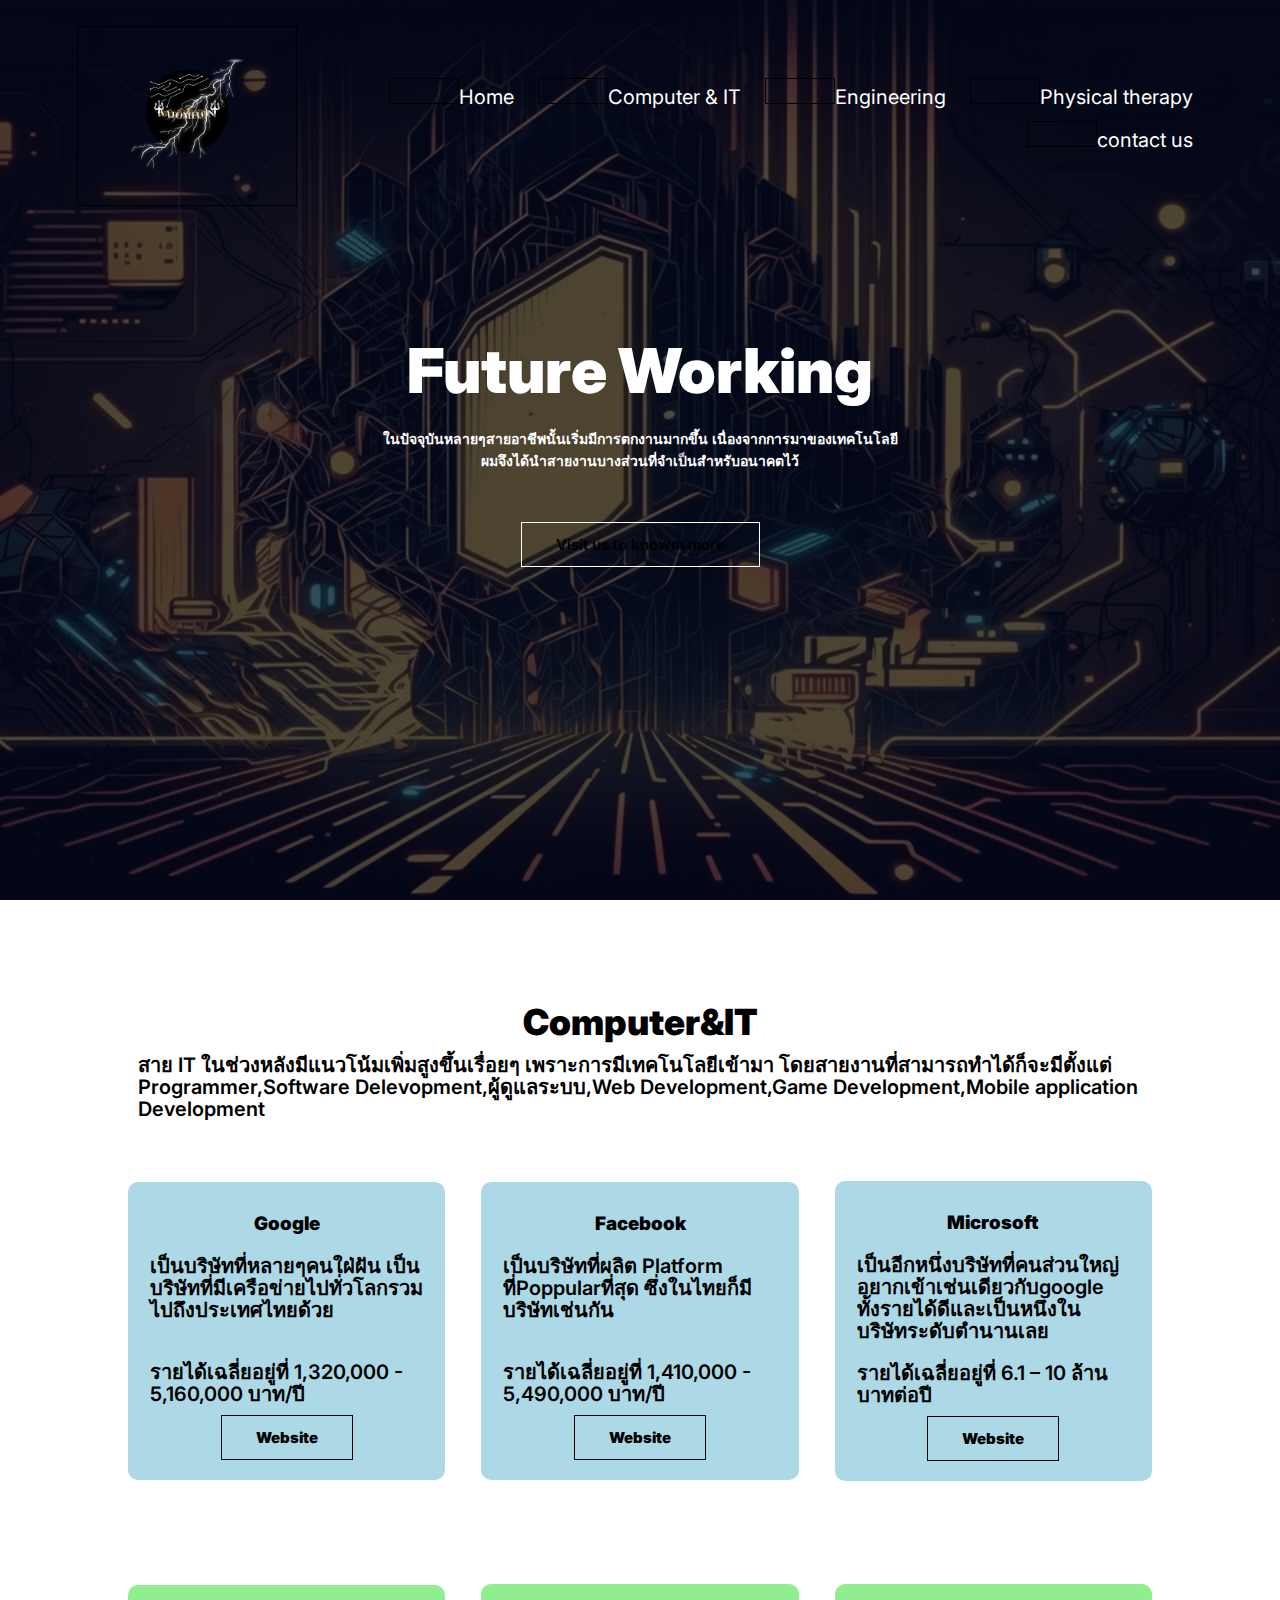
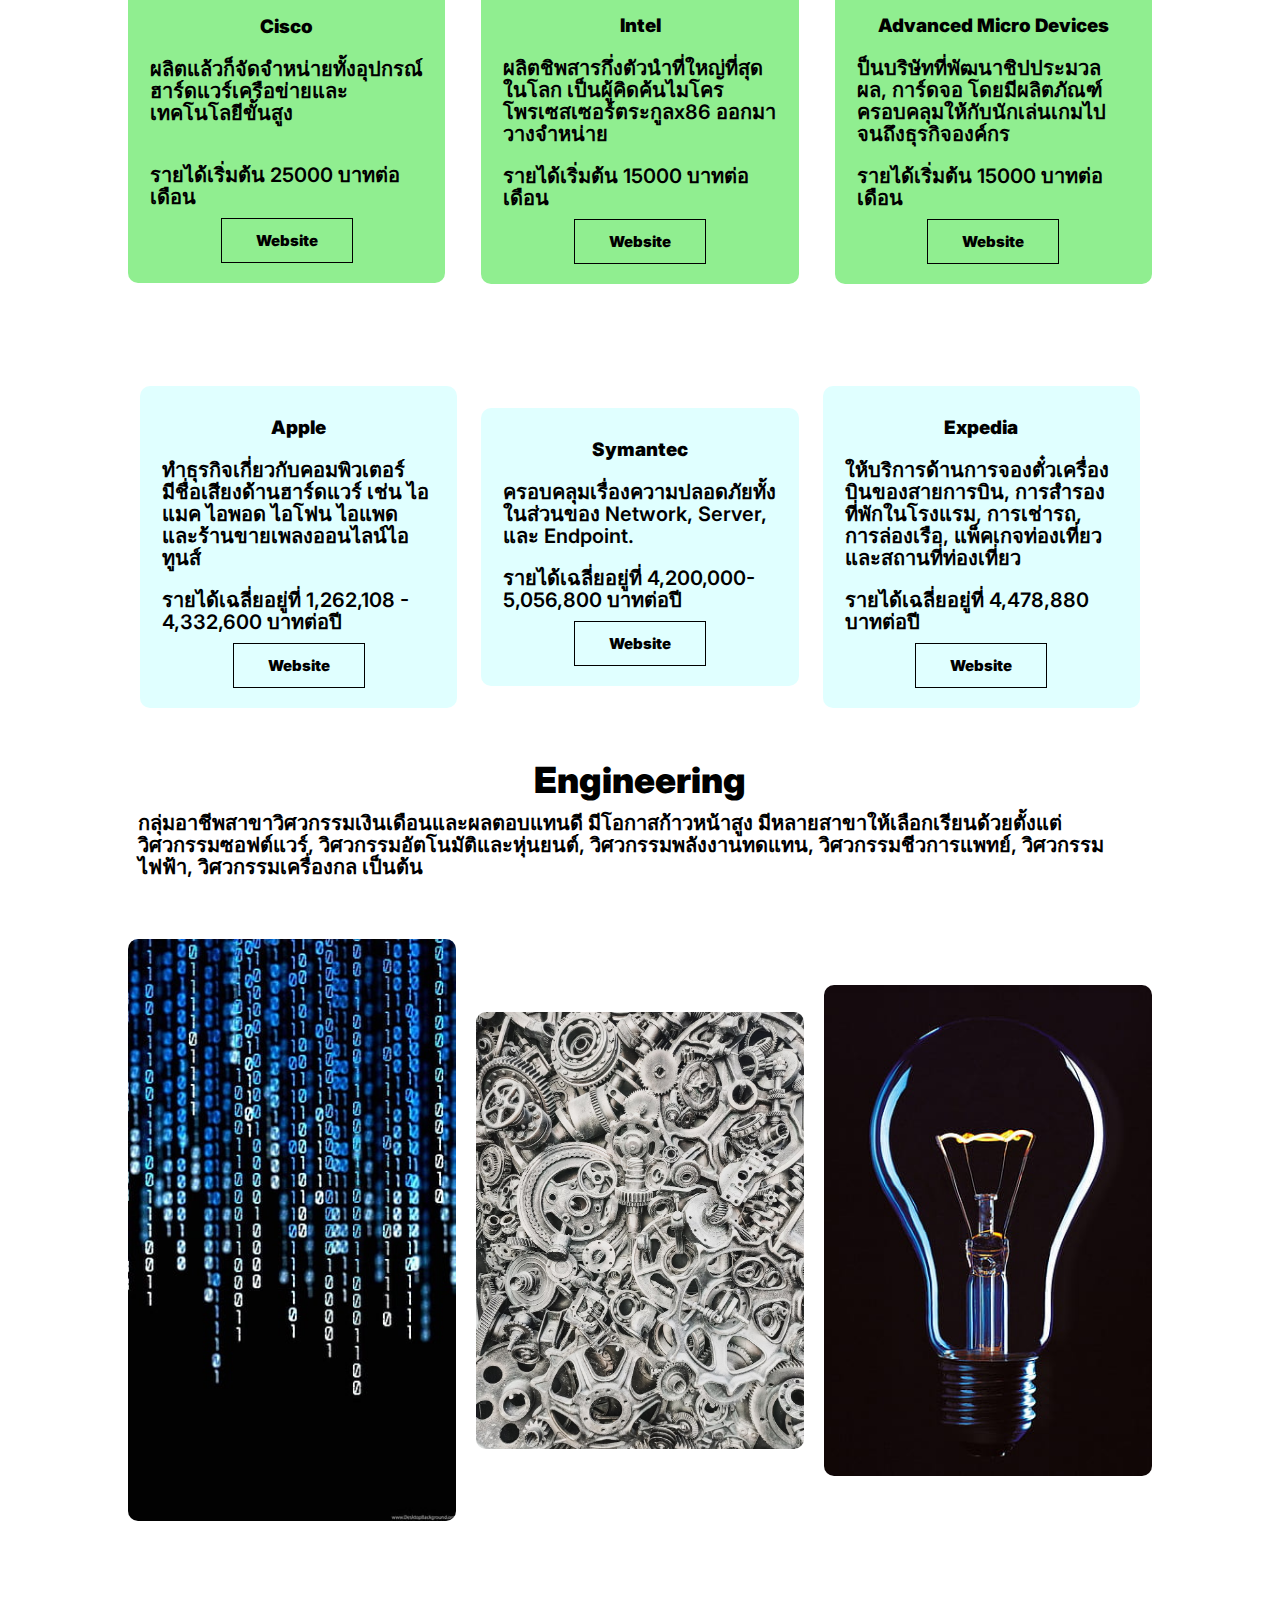
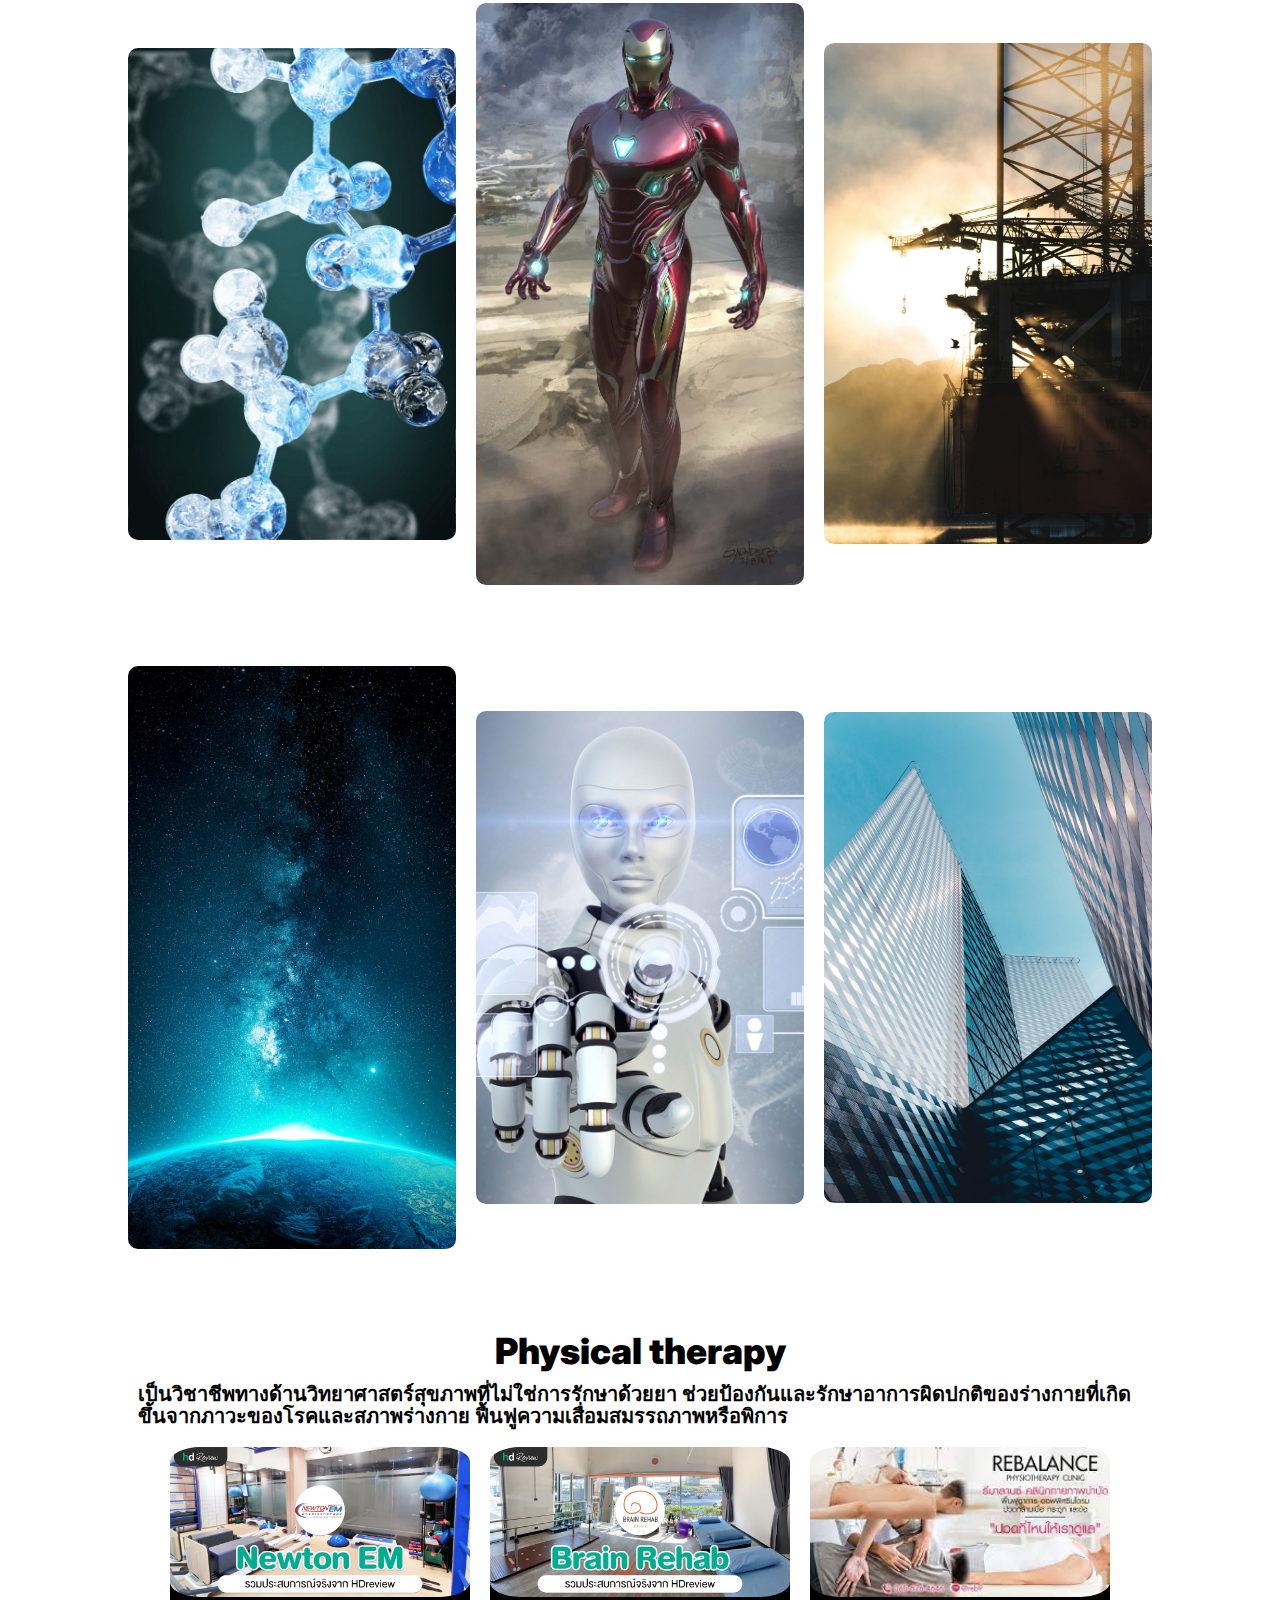
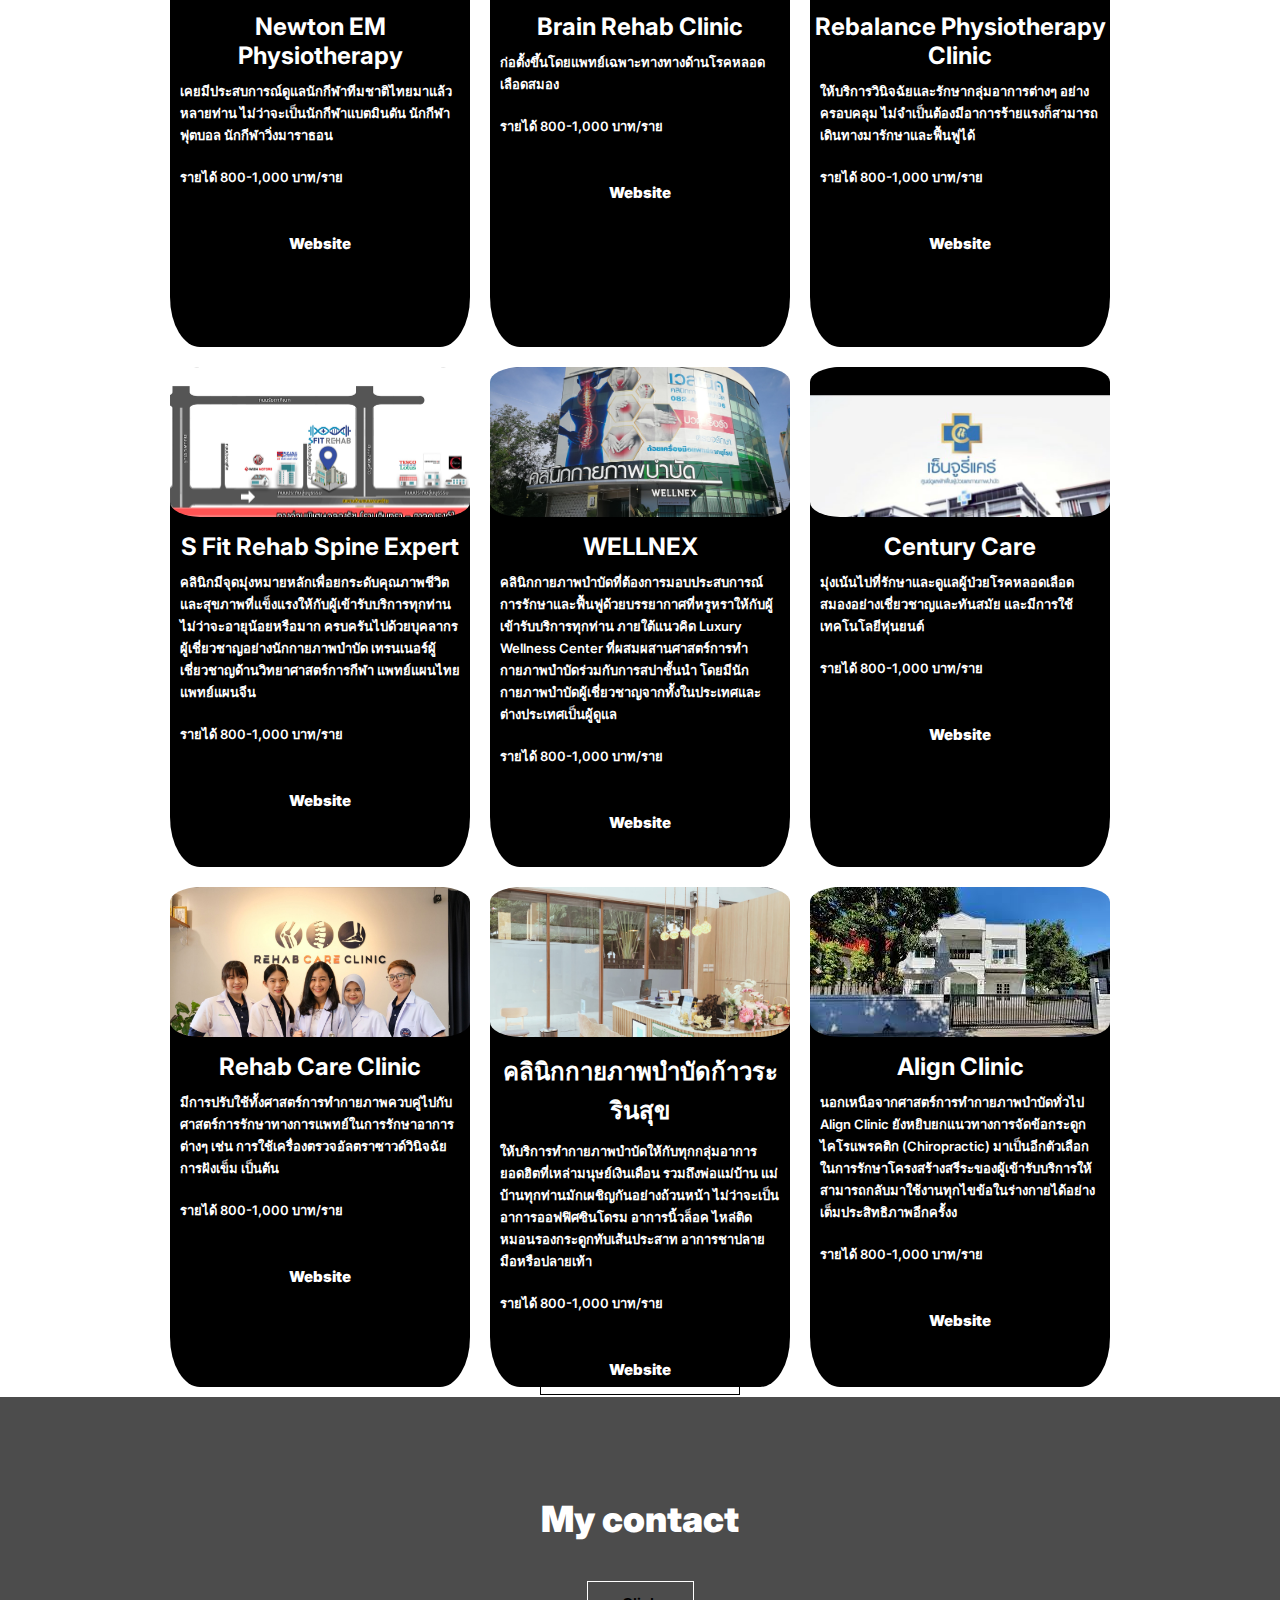
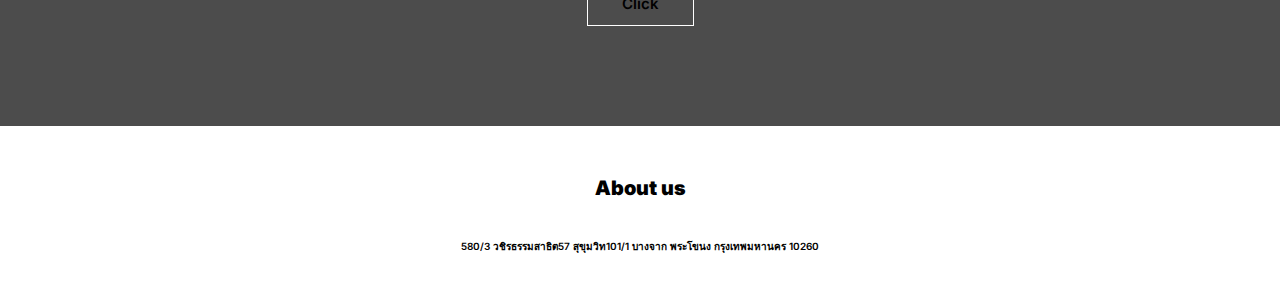
==== commit a2ba9c40: "Update index.html" ====
--- a/index.html
+++ b/index.html
@@ -15,7 +15,7 @@
 <body>
    <section id="header" class="header">
     <nav>
-        <a href="homepage.html"><img src="image/new.png" ></a>
+        <a href="homepage.html"><img src="new.png" ></a>
         <div class="nav-links" id="navLinks">
             <i class="fa fa-times" onclick="hideMenu()"></i>
             <ul>
@@ -208,7 +208,7 @@
         </div>
 
         <div class="En-col">
-            <img src="image/robot.jpg">
+            <img src="robot.jpg">
             <div class="layer">
                 <h3>Robotic Engineering</h3>
                 <p>ทําหน้าที่วิเคราะห์ออกแบบหุ่นยนต์หรือเครื่องจักรกล</p>
--- a/Css.css
+++ b/Css.css
@@ -397,32 +397,32 @@
     border-radius: 10%;
 }
 .car-1{
-    background-image: url(image/phy2.jpg);
+    background-image: url(phy2.jpg);
     background-size: cover;
 }
 .car-2{
-    background-image: url(image/phy3.jpg);
+    background-image: url(phy3.jpg);
 }
 .car-3{
-    background-image: url(image/phy4.jpg);
+    background-image: url(phy4.jpg);
 }
 .car-4{
-    background-image: url(image/phy5.jpg);
+    background-image: url(phy5.jpg);
 }
 .car-5{
-    background-image: url(image/phy6.jpg);
+    background-image: url(phy6.jpg);
 }
 .car-6{
-    background-image: url(image/phy7.jpg);
+    background-image: url(phy7.jpg);
 }
 .car-7{
-    background-image: url(image/phy8.jpg);
+    background-image: url(phy8.jpg);
 }
 .car-8{
-    background-image: url(image/phy9.png);
+    background-image: url(phy9.png);
 }
 .car-9{
-    background-image: url(image/phy10.jpg);
+    background-image: url(phy10.jpg);
 }
 .card p{
     padding: 10px;
@@ -448,7 +448,7 @@
 /* call action */
 
 .cta{
-    background-image: linear-gradient(rgba(0,0,0,0.7),rgba(0,0,0,0.7)),url(image/Mac.jpg);
+    background-image: linear-gradient(rgba(0,0,0,0.7),rgba(0,0,0,0.7)),url(Mac.jpg);
     background-position: center;
     background-size: cover;
     text-align: center;
@@ -488,7 +488,7 @@
 .Sub-header{
     height: 50vh;
     width: 100%;
-    background-image: linear-gradient(rgba(0,0,0,0.7),rgba(0,0,0,0.7)),url(image/Mac.jpg);
+    background-image: linear-gradient(rgba(0,0,0,0.7),rgba(0,0,0,0.7)),url(Mac.jpg);
     background-position: center;
     background-size: cover;
 }
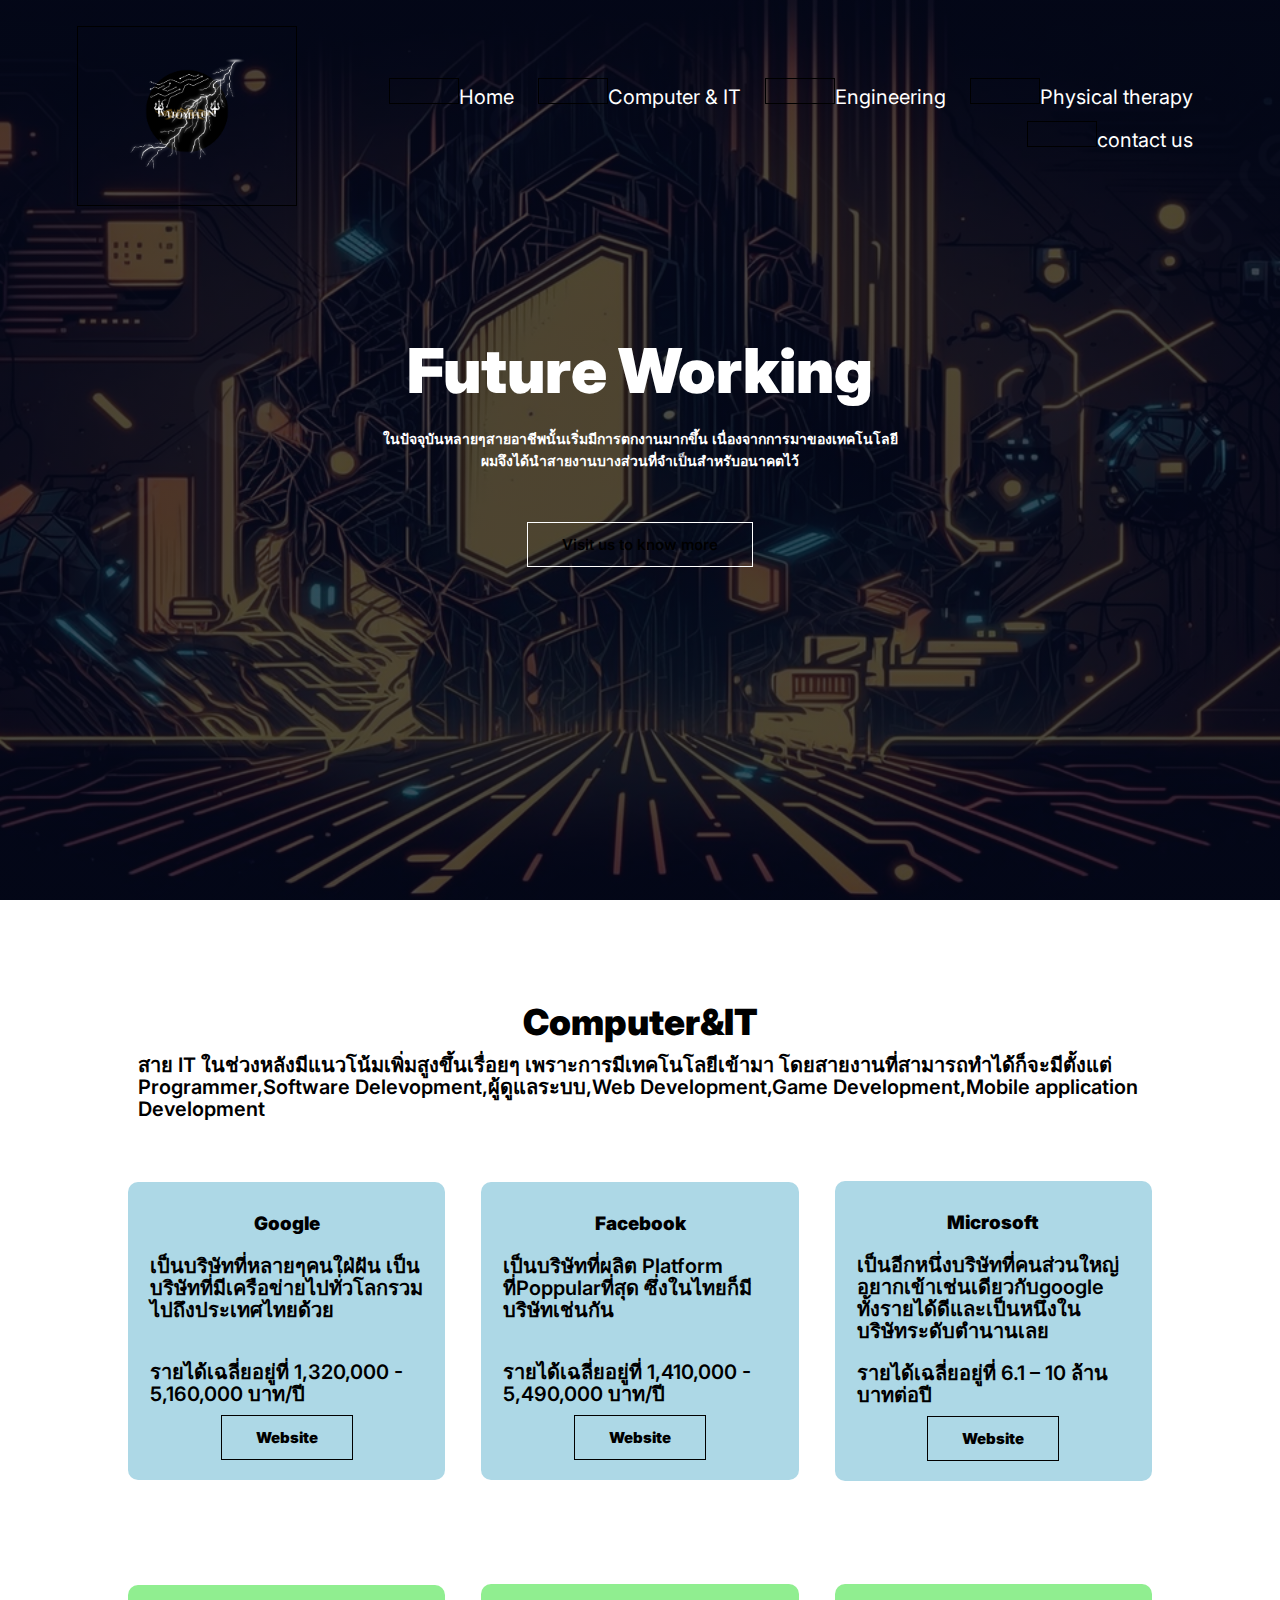
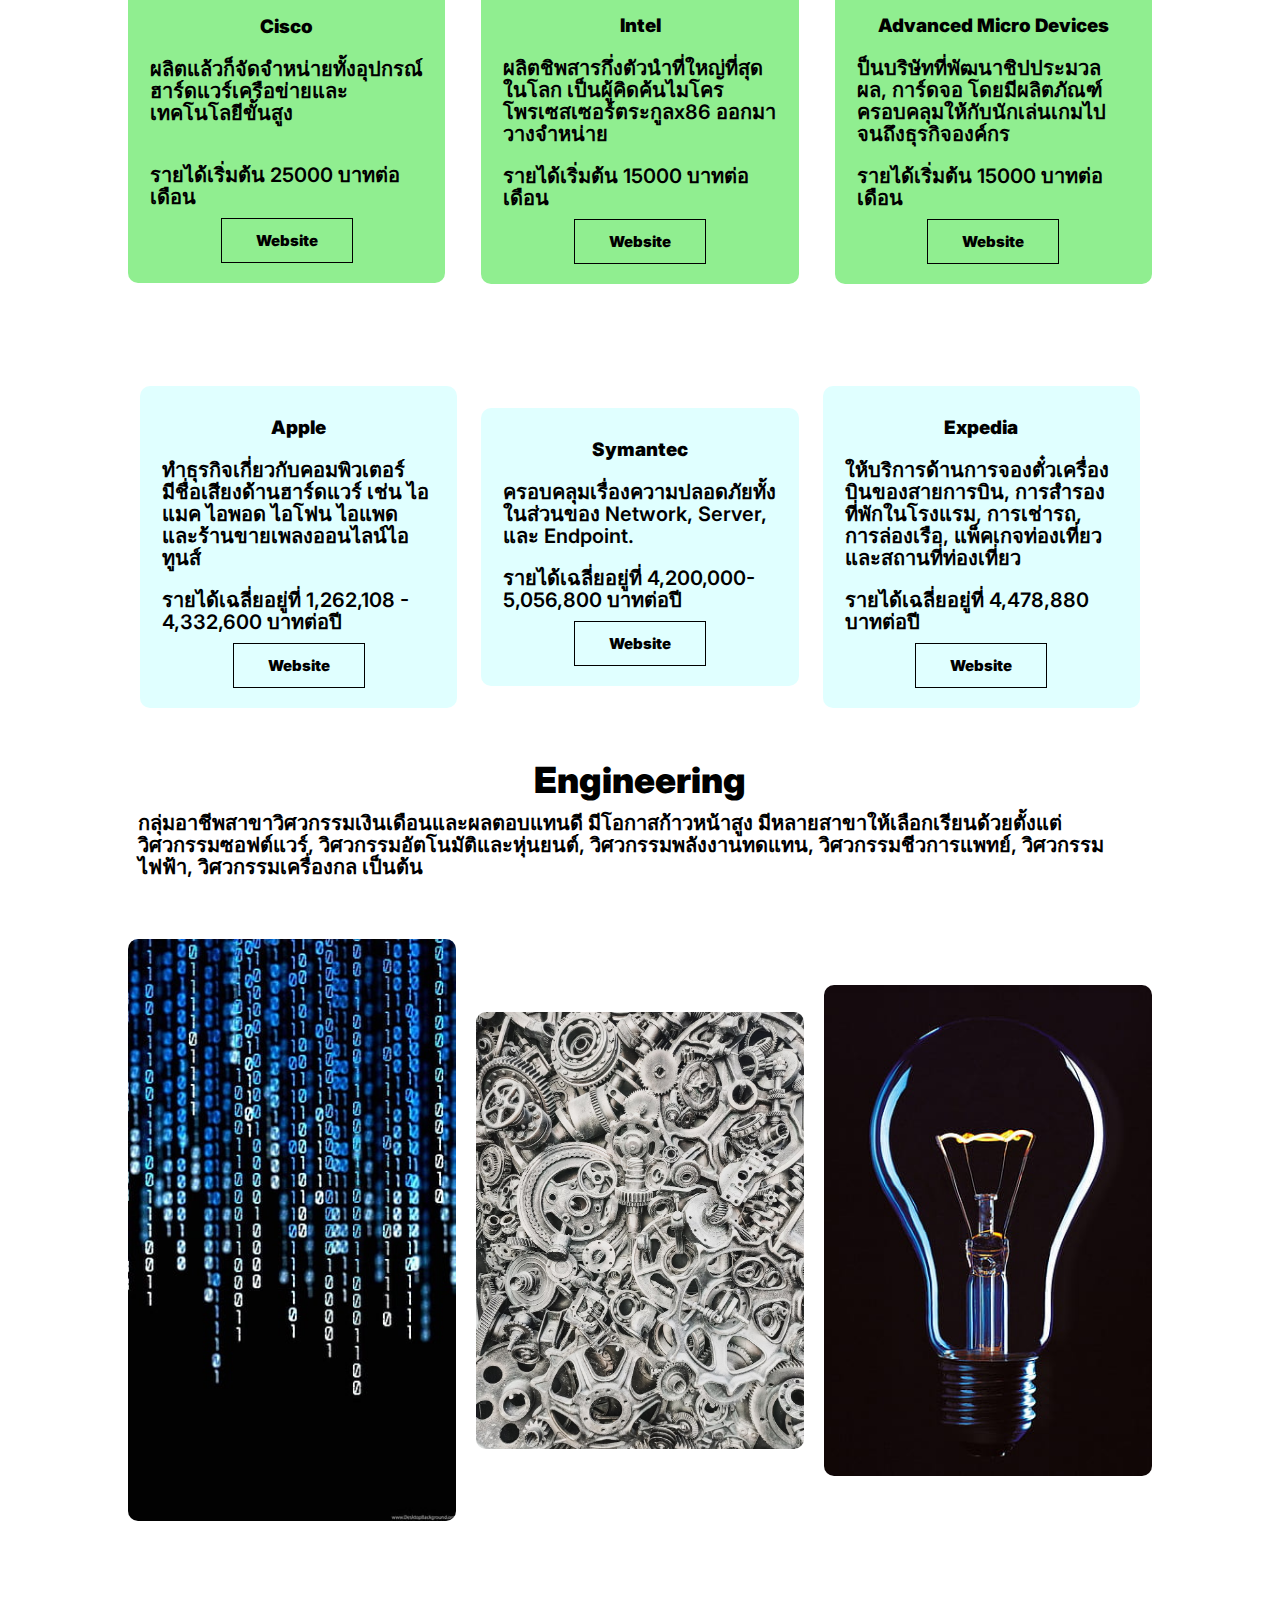
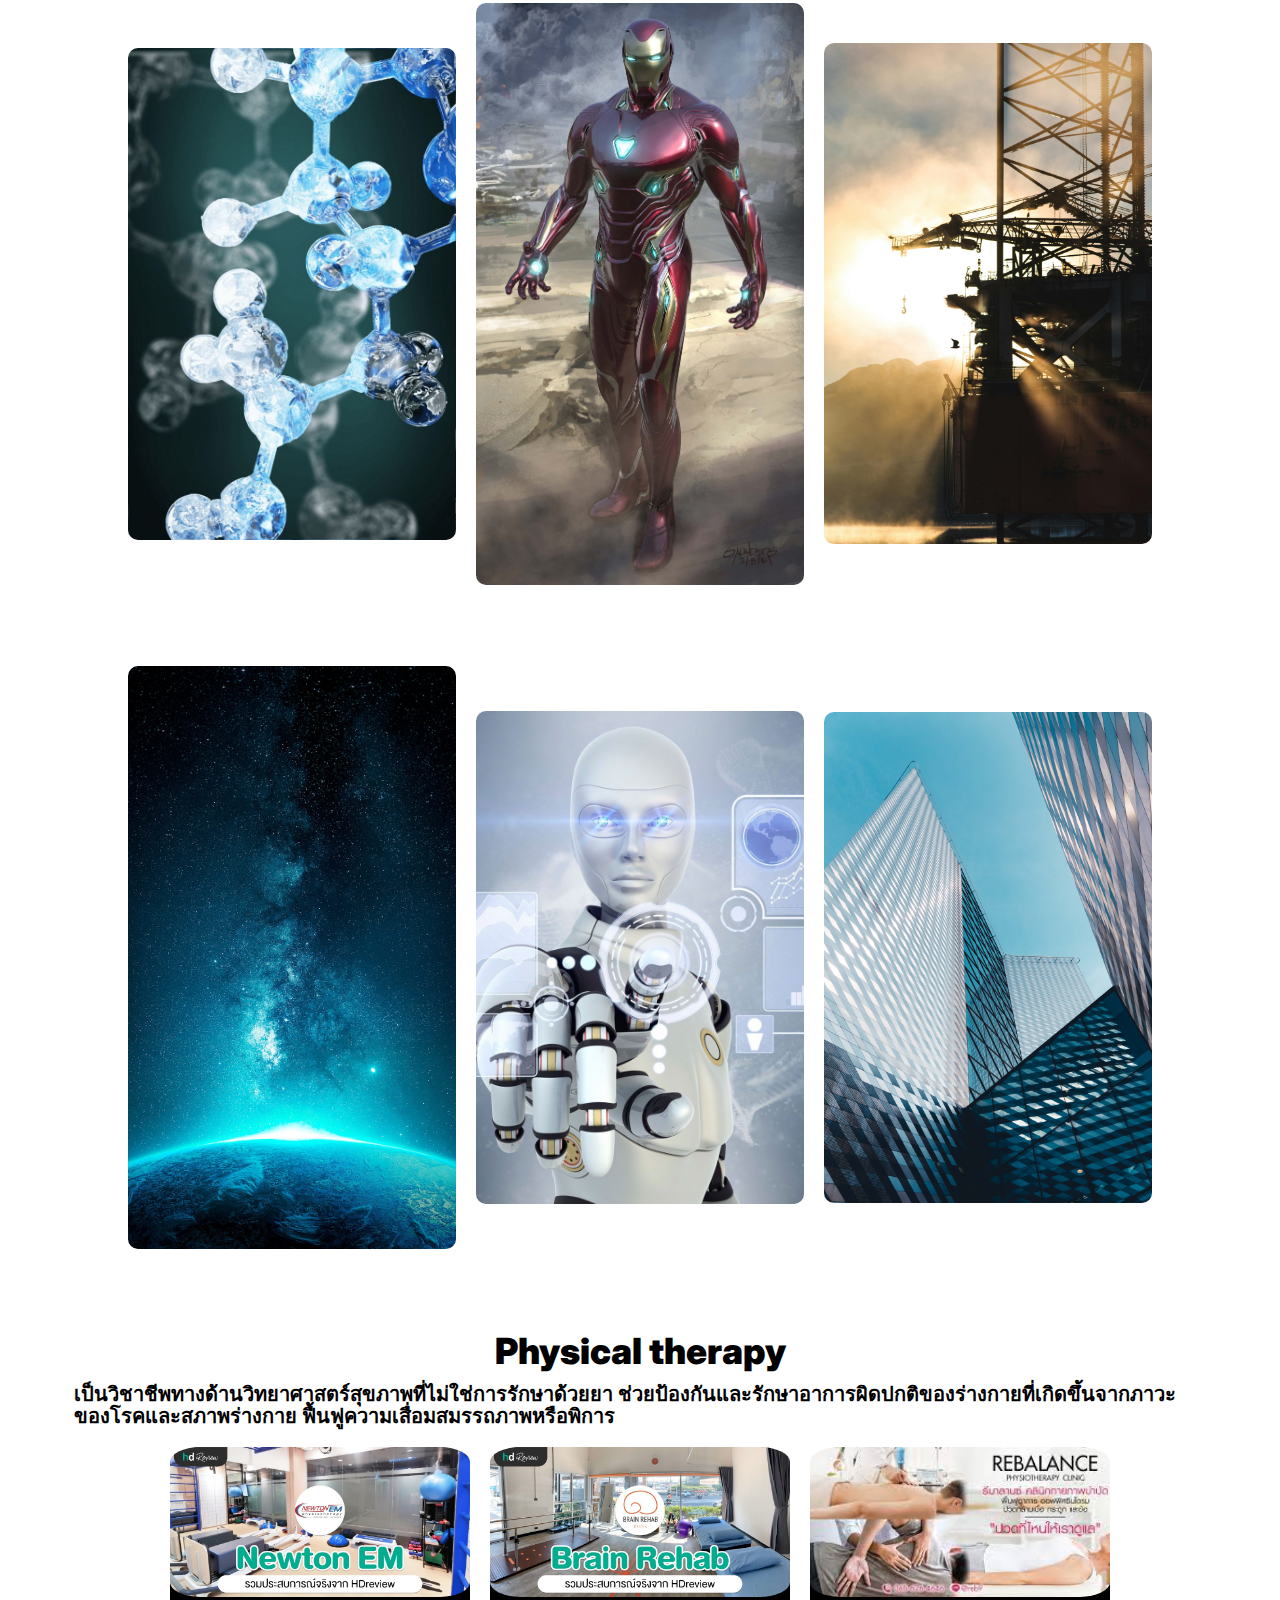
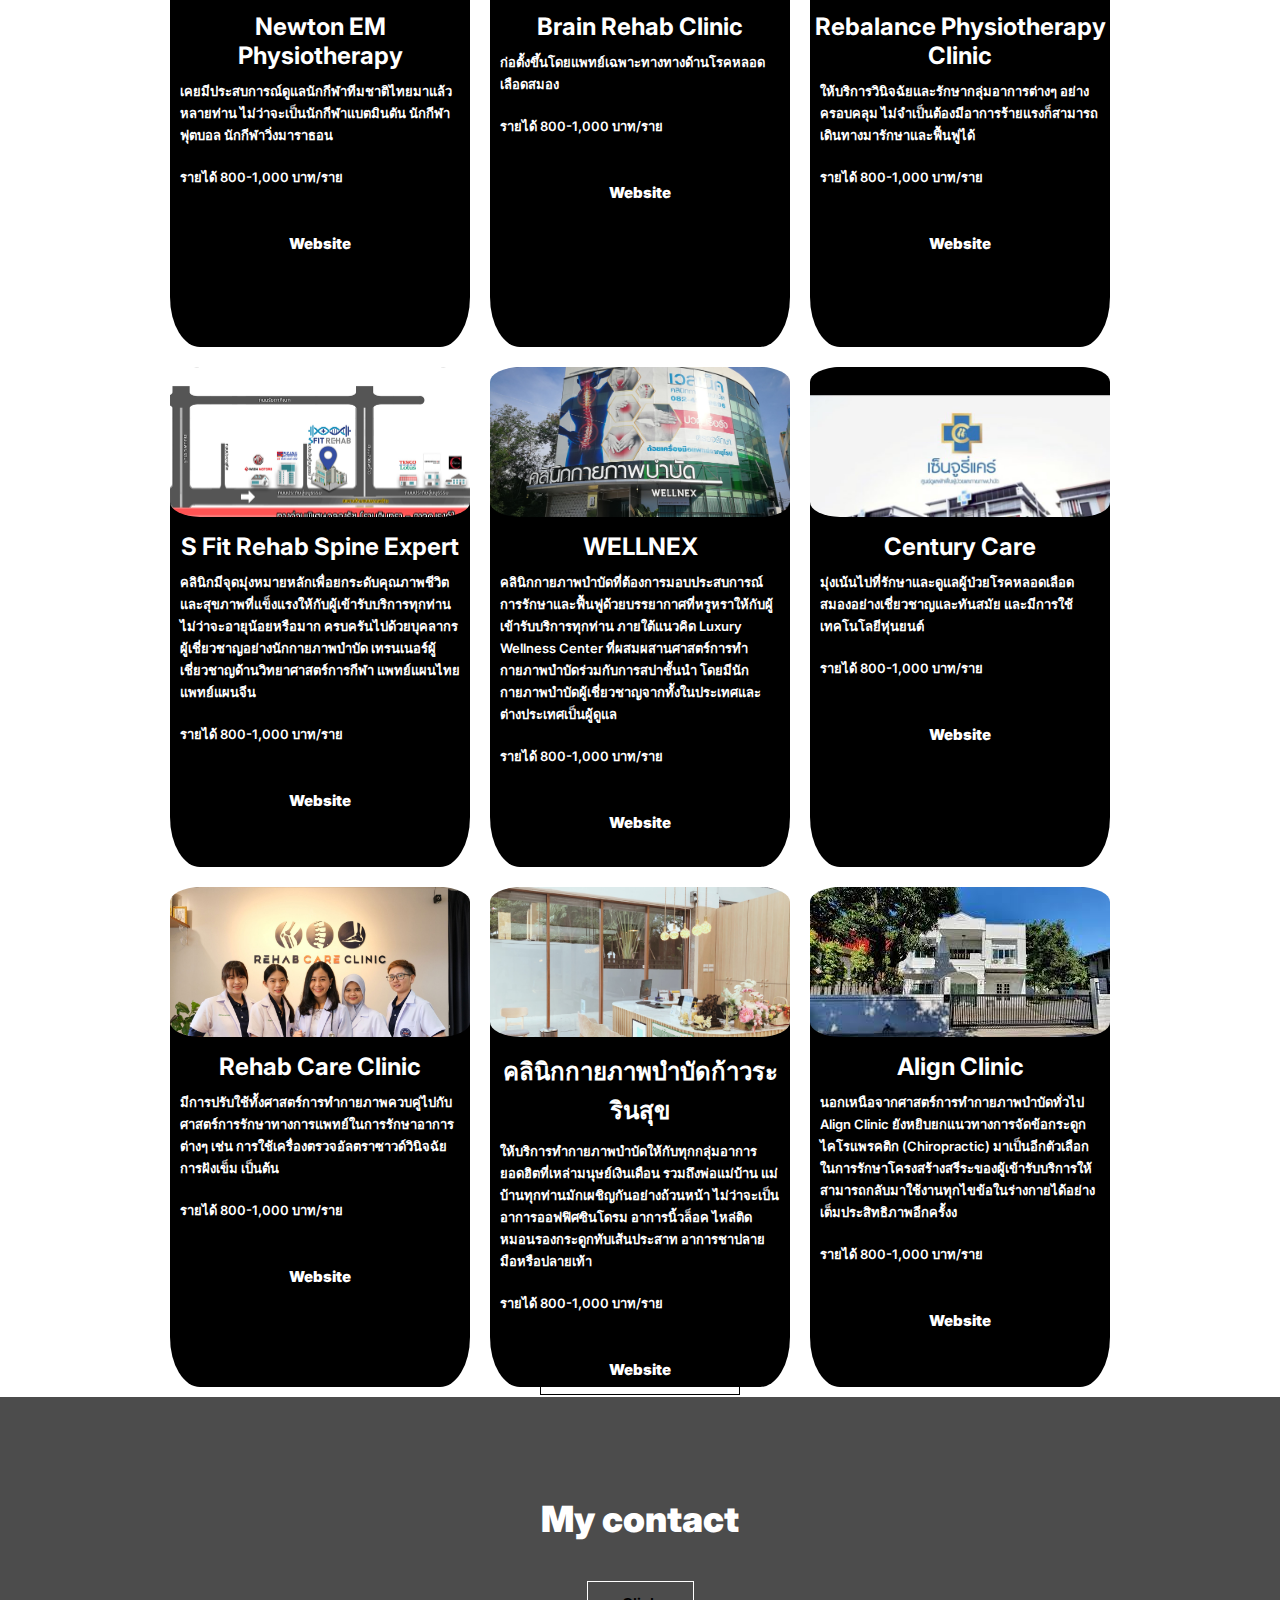
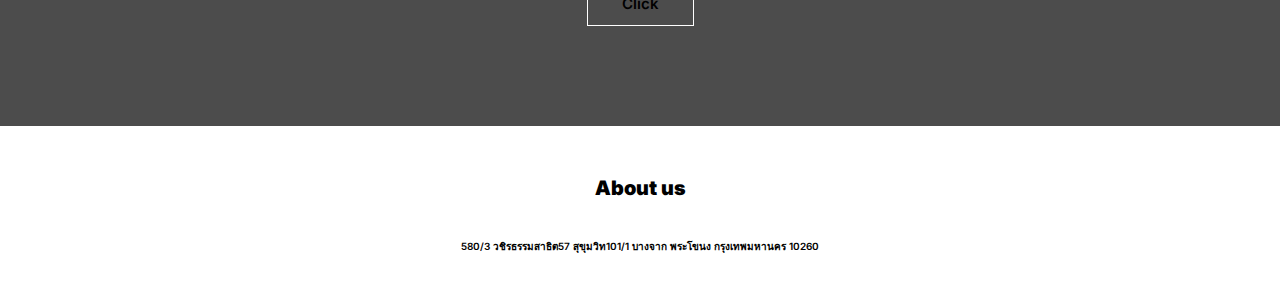
==== commit e950c70f: "Update index.html" ====
--- a/index.html
+++ b/index.html
@@ -34,7 +34,7 @@
         <p>ในปัจจุบันหลายๆสายอาชีพนั้นเริ่มมีการตกงานมากขึ้น เนื่องจากการมาของเทคโนโลยี <br>
             ผมจึงได้นำสายงานบางส่วนที่จำเป็นสำหรับอนาคตไว้
         </p>
-        <a href="" class="hero-btn">Visit us to knowm more</a>
+        <a href="" class="hero-btn">Visit us to know more</a>
     </div>
    </section> 
    <!-- Computer &IT -->
--- a/Css.css
+++ b/Css.css
@@ -371,7 +371,7 @@
 /* pty */
 
 .Pty{
-    width: 80%;
+    width: 90%;
     margin: auto;
     text-align: center;
     padding-top: 50px;
